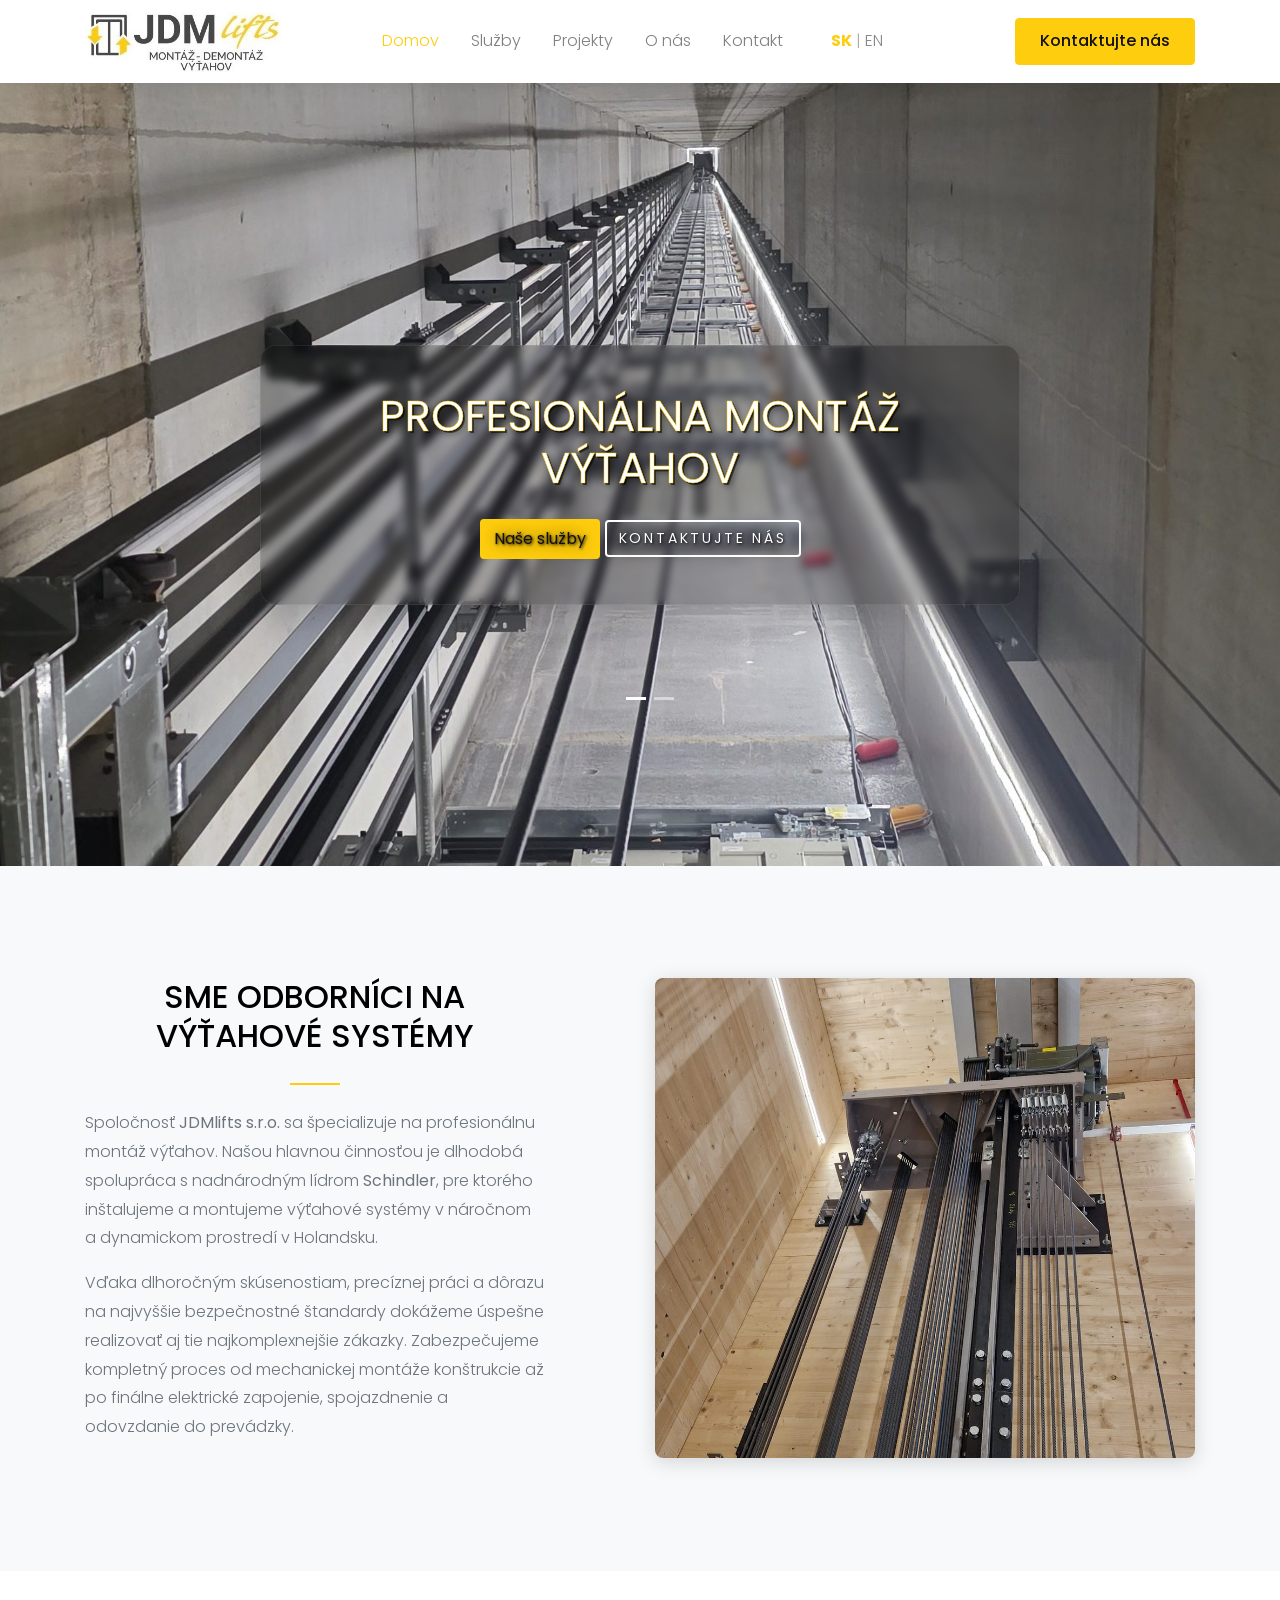
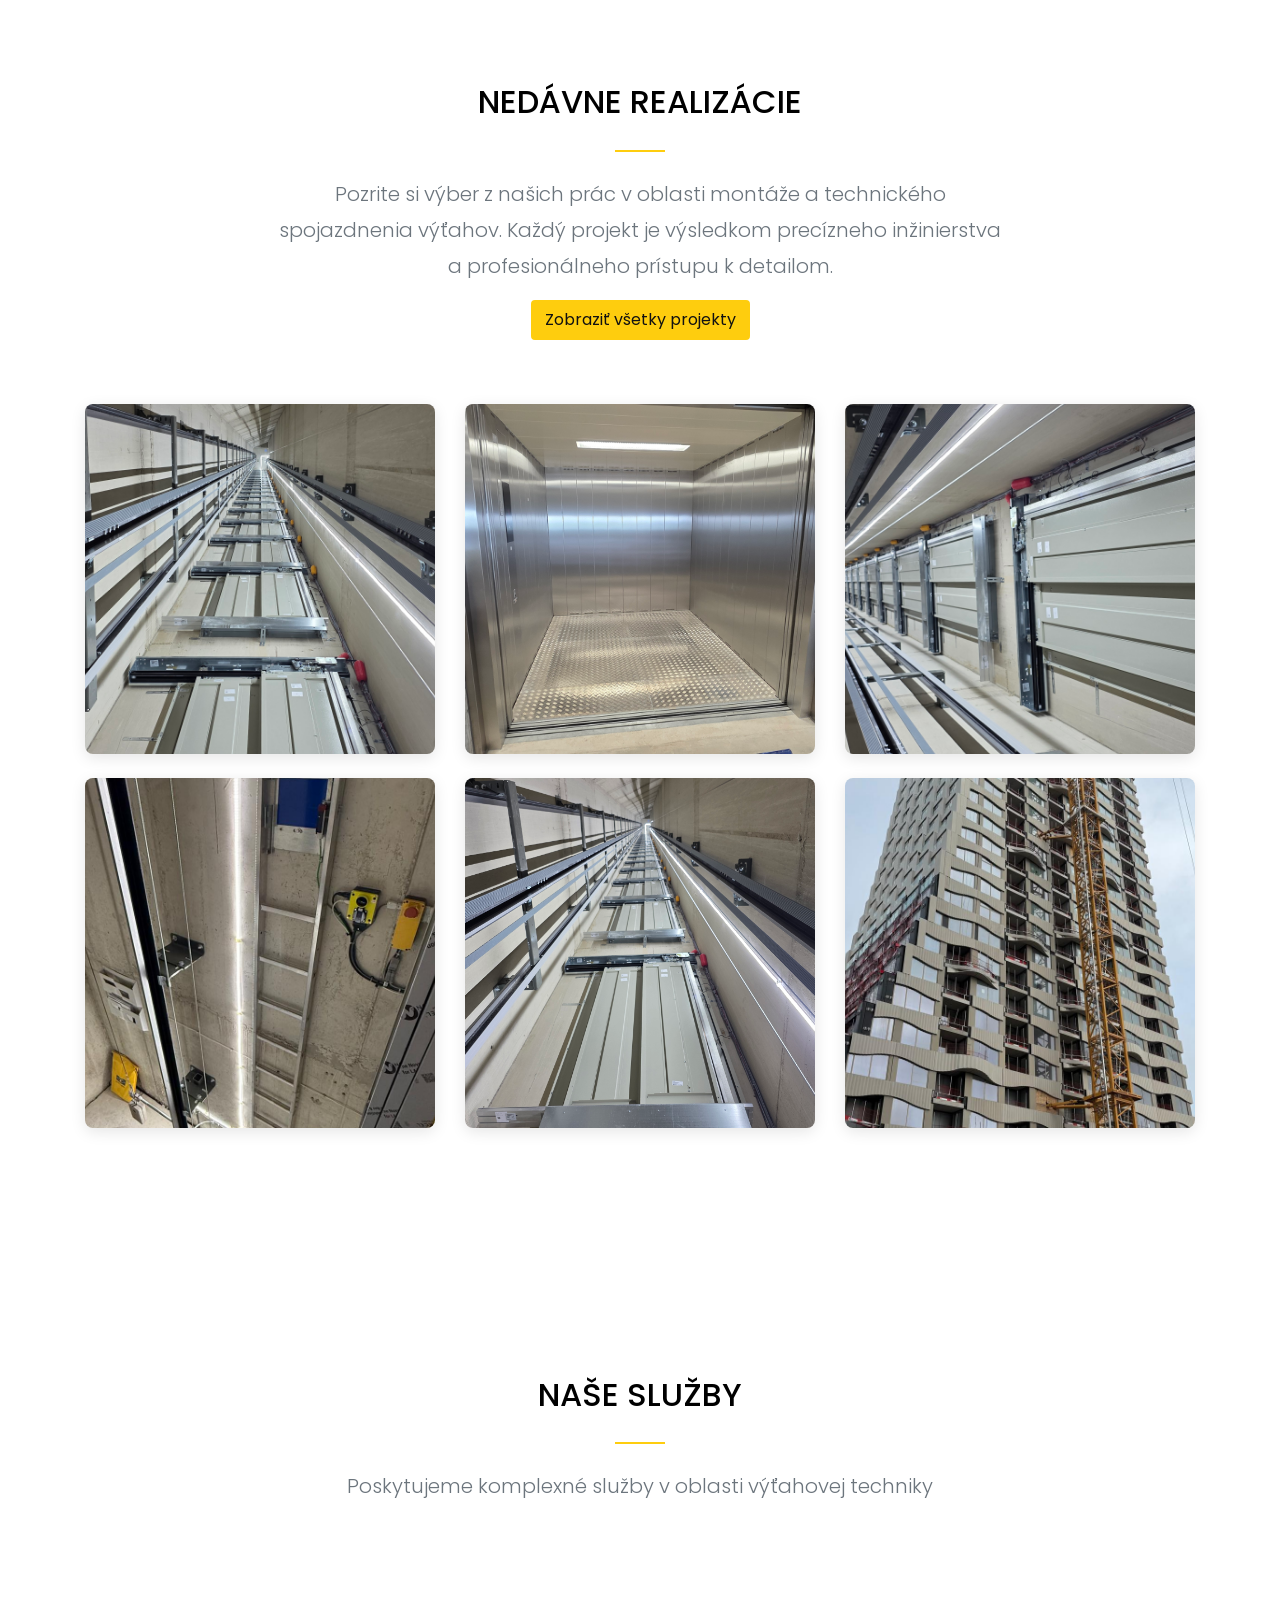
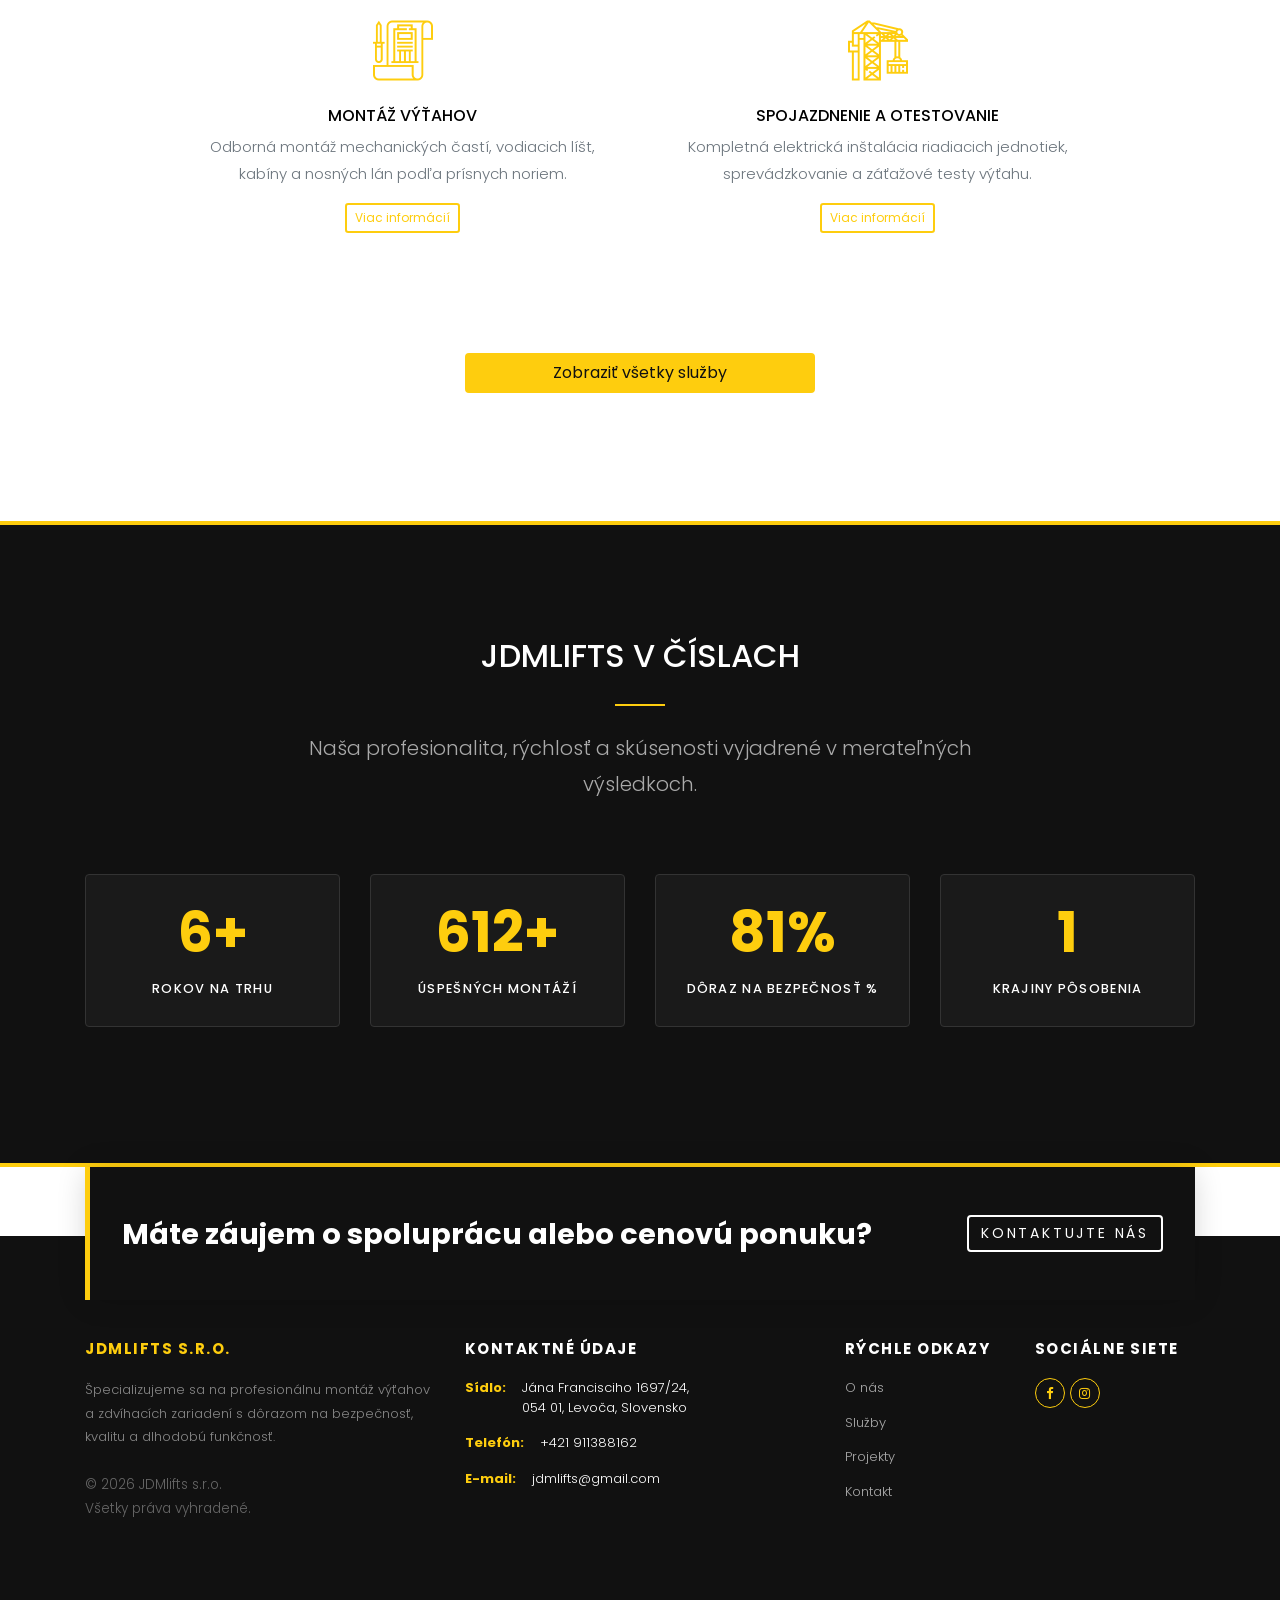
==== index.html @ d57d41ae "svetlost" ====
<!doctype html>
<html lang="sk">

<head>
  <title>JDMlifts s.r.o. | Profesionálna montáž výťahov</title>
  <meta charset="utf-8">
  <meta name="viewport" content="width=device-width, initial-scale=1, shrink-to-fit=no">

  <link href="https://fonts.googleapis.com/css2?family=Poppins:wght@300;400;500;600;700;800&display=swap"
    rel="stylesheet">

  <link rel="stylesheet" href="css/bootstrap.css">
  <link rel="stylesheet" href="css/animate.css">
  <link rel="stylesheet" href="css/owl.carousel.min.css">
  <link rel="stylesheet" href="css/bootstrap-datepicker.css">
  <link rel="stylesheet" href="css/jquery.timepicker.css">

  <link rel="stylesheet" href="fonts/ionicons/css/ionicons.min.css">
  <link rel="stylesheet" href="fonts/fontawesome/css/font-awesome.min.css">

  <link rel="stylesheet" href="fonts/flaticon/font/flaticon.css">

  <!-- Theme Style -->
  <link rel="stylesheet" href="css/style.css?v=1.1">

  <link rel="icon" type="image/png" href="favicon.png">
</head>

<body>

  <header role="banner">
    <nav class="navbar navbar-expand-lg navbar-light bg-light">
      <div class="container">
        <a class="navbar-brand position-absolute" href="index.html"><img src="img/logo.jpg" alt="JDMlifts s.r.o."
            class="logo-img" style="height: 55px; width: auto;"></a>
        <button class="navbar-toggler" type="button" data-toggle="collapse" data-target="#navbarsExample05"
          aria-controls="navbarsExample05" aria-expanded="false" aria-label="Toggle navigation">
          <span class="navbar-toggler-icon"></span>
        </button>

        <div class="collapse navbar-collapse position-relative" id="navbarsExample05">
          <ul class="navbar-nav mx-auto pl-0 d-flex align-items-center">
            <li class="nav-item">
              <a class="nav-link active" href="index.html">Domov</a>
            </li>
            <li class="nav-item">
              <a class="nav-link" href="services.html">Služby</a>
            </li>
            <li class="nav-item">
              <a class="nav-link" href="works.html">Projekty</a>
            </li>
            <li class="nav-item">
              <a class="nav-link" href="about.html">O nás</a>
            </li>
            <li class="nav-item">
              <a class="nav-link" href="contact.html">Kontakt</a>
            </li>
            <li class="nav-item mx-lg-3 my-2 my-lg-0">
              <span class="nav-link" style="color: #aaa; padding: 0.5rem 0;"><span
                  style="color: #fecd0e; font-weight: bold;">SK</span> | <a href="en/index.html"
                  style="color: #888;">EN</a></span>
            </li>
          </ul>
          <div class="cta-btn2">
            <a class="nav-link" href="contact.html">
              <span class="d-inline-block px-4 py-2 border">Kontaktujte nás</span>
            </a>
          </div>
        </div>
      </div>
    </nav>
  </header>
  <!-- END header -->

  <div class="home-slider-wrapper" style="background-image: url('img/16202.jpg'); background-size: cover; background-position: center center;">
    <section class="home-slider owl-carousel">
      <div class="slider-item" style="background-image: url('img/16202.jpg');">

        <div class="container">
          <div class="row slider-text align-items-center justify-content-center text-center">
            <div class="col-md-8 col-sm-12 element-animate">
              <h1 class="mb-4">Profesionálna montáž výťahov</h1>
              <p class="mb-0"><a href="services.html" class="btn btn-primary">Naše služby</a> <a href="contact.html"
                  class="btn btn-outline-white">Kontaktujte nás</a></p>

            </div>
          </div>
        </div>

      </div>

      <div class="slider-item" style="background-image: url('img/7954.jpg'); background-position: center 80%;">
        <div class="container">
          <div class="row slider-text align-items-center justify-content-center text-center">
            <div class="col-md-8 col-sm-12 element-animate">
              <h1 class="mb-4">Dôraz na absolútnu kvalitu a bezpečnosť</h1>
              <p class="mb-0"><a href="about.html" class="btn btn-primary">Viac o nás</a> <a href="contact.html"
                  class="btn btn-outline-white">Kontaktujte nás</a></p>
            </div>
          </div>
        </div>

      </div>

    </section>
  </div>
  <!-- END slider -->

  <section class="section bg-light">
    <div class="container">
      <div class="row align-items-center">
        <div class="col-md-6 pr-lg-5 mb-5 mb-md-0  element-animate">
          <div class="pr-lg-5">
            <h2 class="text-uppercase heading border-bottom mb-4 text-center">Sme odborníci na<br>výťahové systémy</h2>
            <p>Spoločnosť <strong>JDMlifts s.r.o.</strong> sa špecializuje na profesionálnu montáž výťahov. Našou hlavnou činnosťou je dlhodobá spolupráca s nadnárodným lídrom
              <strong>Schindler</strong>, pre ktorého inštalujeme a montujeme výťahové systémy v náročnom a dynamickom
              prostredí v Holandsku.
            </p>
            <p>Vďaka dlhoročným skúsenostiam, precíznej práci a dôrazu na najvyššie bezpečnostné štandardy dokážeme
              úspešne realizovať aj tie najkomplexnejšie zákazky. Zabezpečujeme kompletný proces od mechanickej montáže
              konštrukcie až po finálne elektrické zapojenie, spojazdnenie a odovzdanie do prevádzky.</p>
          </div>
        </div>
        <div class="col-md-6  element-animate">
          <img src="img/7939.jpg" alt="JDMlifts montáž výťahov" class="img-fluid about-section-img">
        </div>
      </div>
    </div>
  </section>

  <section class="section border-t">
    <div class="container">
      <div class="row justify-content-center mb-5 element-animate">
        <div class="col-md-8 text-center">
          <h2 class="text-uppercase heading border-bottom mb-4">Nedávne realizácie</h2>
          <p class="mb-3 lead">Pozrite si výber z našich prác v oblasti montáže a technického spojazdnenia výťahov. Každý projekt je
            výsledkom precízneho inžinierstva a profesionálneho prístupu k detailom.</p>
          <p><a href="works.html" class="btn btn-primary">Zobraziť všetky projekty</a></p>
        </div>
      </div>

      <div class="row">
        <div class="col-md-4 mb-4 element-animate">
          <a href="img/nove fotky/1000056922.jpg" class="link-thumbnail" data-lightbox="gallery">
            <span class="ion-plus icon"></span>
            <img src="img/nove fotky/1000056922.jpg" alt="Konštrukcia výťahovej šachty" class="img-fluid">
          </a>
        </div>
        <div class="col-md-4 mb-4 element-animate">
          <a href="img/nove fotky/1000029982.jpg" class="link-thumbnail" data-lightbox="gallery">
            <span class="ion-plus icon"></span>
            <img src="img/nove fotky/1000029982.jpg" alt="Nosné laná a pohon Schindler" class="img-fluid">
          </a>
        </div>
        <div class="col-md-4 mb-4 element-animate">
          <a href="img/nove fotky/1000056923.jpg" class="link-thumbnail" data-lightbox="gallery">
            <span class="ion-plus icon"></span>
            <img src="img/nove fotky/1000056923.jpg" alt="Zapojenie riadiaceho panelu" class="img-fluid">
          </a>
        </div>

        <div class="col-md-4 mb-4 element-animate">
          <a href="img/nove fotky/WhatsApp Image 2026-06-17 at 21.41.19.jpeg" class="link-thumbnail" data-lightbox="gallery">
            <span class="ion-plus icon"></span>
            <img src="img/nove fotky/WhatsApp Image 2026-06-17 at 21.41.19.jpeg" alt="Uvedenie výťahu do prevádzky" class="img-fluid">
          </a>
        </div>
        <div class="col-md-4 mb-4 element-animate">
          <a href="img/nove fotky/1000056924.jpg" class="link-thumbnail" data-lightbox="gallery">
            <span class="ion-plus icon"></span>
            <img src="img/nove fotky/1000056924.jpg" alt="Osadenie protiváhy" class="img-fluid">
          </a>
        </div>
        <div class="col-md-4 mb-4 element-animate">
          <a href="img/nove fotky/WhatsApp Image 2026-06-17 at 21.41.20.jpeg" class="link-thumbnail" data-lightbox="gallery">
            <span class="ion-plus icon"></span>
            <img src="img/nove fotky/WhatsApp Image 2026-06-17 at 21.41.20.jpeg" alt="Finálne testovanie systému" class="img-fluid">
          </a>
        </div>

      </div>
    </div>
  </section>
  <!-- END section -->

  <section class="section">
    <div class="container">

      <div class="row justify-content-center mb-5 element-animate">
        <div class="col-md-8 text-center">
          <h2 class="text-uppercase heading border-bottom mb-4">Naše služby</h2>
          <p class="mb-3 lead">Poskytujeme komplexné služby v oblasti výťahovej techniky</p>
        </div>
      </div>

      <div class="row mb-5 justify-content-center">

        <div class="col-lg-5 col-md-6 col-12 mb-3 element-animate">
          <div class="media d-block media-feature text-center">
            <span class="flaticon-blueprint icon"></span>
            <div class="media-body">
              <h3 class="mt-0 text-black">Montáž výťahov</h3>
              <p>Odborná montáž mechanických častí, vodiacich líšt, kabíny a nosných lán podľa prísnych noriem.</p>
              <p><a href="services.html" class="btn btn-outline-primary btn-sm">Viac informácií</a></p>
            </div>
          </div>
        </div>

        <div class="col-lg-5 col-md-6 col-12 mb-3 element-animate">
          <div class="media d-block media-feature text-center">
            <span class="flaticon-crane icon"></span>
            <div class="media-body">
              <h3 class="mt-0 text-black">Spojazdnenie a otestovanie</h3>
              <p>Kompletná elektrická inštalácia riadiacich jednotiek, sprevádzkovanie a záťažové testy výťahu.</p>
              <p><a href="services.html" class="btn btn-outline-primary btn-sm">Viac informácií</a></p>
            </div>
          </div>
        </div>

      </div>
      <!-- END row -->
      <div class="row justify-content-center element-animate">
        <div class="col-md-4">
          <p><a href="services.html" class="btn btn-primary btn-block">Zobraziť všetky služby</a></p>
        </div>
      </div>
    </div>
  </section>
  <!-- END section -->


  <section class="section bg-dark text-white"
    style="background-color: #111111 !important; border-top: 4px solid #fecd0e; border-bottom: 4px solid #fecd0e;">
    <div class="container">
      <div class="row justify-content-center mb-5 element-animate">
        <div class="col-md-8 text-center mb-4">
          <h2 class="text-uppercase heading border-bottom mb-4 text-white" style="color: #ffffff !important;">JDMlifts v
            číslach</h2>
          <p class="mb-0 lead text-muted" style="color: #aaaaaa !important;">Naša profesionalita, rýchlosť a skúsenosti
            vyjadrené v merateľných výsledkoch.</p>
        </div>
      </div>
      <div class="row text-center">
        <div class="col-md-3 col-6 mb-4 element-animate">
          <div class="p-4 rounded" style="background: #1a1a1a; border: 1px solid #333; transition: all 0.3s ease;">
            <span class="d-block text-primary display-4 mb-2 counter-item" data-target="8"
              style="color: #fecd0e !important;">0</span>
            <span class="text-uppercase text-white letter-spacing-1 small"
              style="letter-spacing: 0.1em; font-weight: 500;">Rokov na trhu</span>
          </div>
        </div>
        <div class="col-md-3 col-6 mb-4 element-animate">
          <div class="p-4 rounded" style="background: #1a1a1a; border: 1px solid #333; transition: all 0.3s ease;">
            <span class="d-block text-primary display-4 mb-2 counter-item" data-target="750"
              style="color: #fecd0e !important;">0</span>
            <span class="text-uppercase text-white letter-spacing-1 small"
              style="letter-spacing: 0.1em; font-weight: 500;">Úspešných montáží</span>
          </div>
        </div>
        <div class="col-md-3 col-6 mb-4 element-animate">
          <div class="p-4 rounded" style="background: #1a1a1a; border: 1px solid #333; transition: all 0.3s ease;">
            <span class="d-block text-primary display-4 mb-2 counter-item" data-target="100"
              style="color: #fecd0e !important;">0</span>
            <span class="text-uppercase text-white letter-spacing-1 small"
              style="letter-spacing: 0.1em; font-weight: 500;">Dôraz na bezpečnosť %</span>
          </div>
        </div>
        <div class="col-md-3 col-6 mb-4 element-animate">
          <div class="p-4 rounded" style="background: #1a1a1a; border: 1px solid #333; transition: all 0.3s ease;">
            <span class="d-block text-primary display-4 mb-2 counter-item" data-target="2"
              style="color: #fecd0e !important;">0</span>
            <span class="text-uppercase text-white letter-spacing-1 small"
              style="letter-spacing: 0.1em; font-weight: 500;">Krajiny pôsobenia</span>
          </div>
        </div>
      </div>
    </div>
  </section>
  <!-- END section -->



  <section class="container cta-overlap">
    <div class="text d-flex align-items-center justify-content-between">
      <h2 class="h3 mb-0" style="font-size: 1.8rem; font-weight: 700;">Máte záujem o spoluprácu alebo cenovú ponuku?
      </h2>
      <div class="btn-wrap mt-4 mt-lg-0">
        <a href="contact.html" class="btn-cta btn btn-outline-white">Kontaktujte nás</a>
      </div>
    </div>
  </section>
  <!-- END section -->

  <footer class="site-footer bg-dark" role="contentinfo"
    style="background-color: #111111 !important; padding: 8em 0 4em 0;">
    <div class="container">
      <div class="row mb-5">
        <div class="col-md-4 mb-4 mb-md-0">
          <h3 class="text-white text-uppercase"
            style="letter-spacing: 0.1em; color: #fecd0e !important; font-weight: 700;">JDMlifts s.r.o.</h3>
          <p style="color: #888;">Špecializujeme sa na profesionálnu montáž výťahov a zdvíhacích zariadení s
            dôrazom na bezpečnosť, kvalitu a dlhodobú funkčnosť.</p>
          <p style="color: #666; font-size: 0.85rem;" class="mt-4">
            &copy;
            <script>document.write(new Date().getFullYear());</script> JDMlifts s.r.o.<br>Všetky práva vyhradené.
          </p>
        </div>
        <div class="col-md-4 mb-4 mb-md-0">
          <h3 class="text-white text-uppercase"
            style="letter-spacing: 0.1em; color: #ffffff !important; font-weight: 700;">Kontaktné údaje</h3>
          <ul class="list-unstyled footer-link">
            <li class="d-flex align-items-start mb-3"><span class="mr-3 text-primary"
                style="font-weight: bold; color: #fecd0e !important;">Sídlo:</span><span class="text-white">Jána
                Francisciho 1697/24,<br>054 01, Levoča, Slovensko</span></li>
            <li class="d-flex align-items-start mb-3"><span class="mr-3 text-primary"
                style="font-weight: bold; color: #fecd0e !important;">Telefón:</span><span class="text-white"><a
                  href="tel:00421911388162" style="color: #fff;">+421 911388162</a></span></li>
            <li class="d-flex align-items-start mb-3"><span class="mr-3 text-primary"
                style="font-weight: bold; color: #fecd0e !important;">E-mail:</span><span class="text-white"><a
                  href="mailto:jdmlifts@gmail.com" style="color: #fff;">jdmlifts@gmail.com</a></span></li>
          </ul>
        </div>
        <div class="col-md-2 mb-4 mb-md-0">
          <h3 class="text-white text-uppercase"
            style="letter-spacing: 0.1em; color: #ffffff !important; font-weight: 700;">Rýchle odkazy</h3>
          <ul class="list-unstyled footer-link">
            <li><a href="about.html" style="color: #aaa;">O nás</a></li>
            <li><a href="services.html" style="color: #aaa;">Služby</a></li>
            <li><a href="works.html" style="color: #aaa;">Projekty</a></li>
            <li><a href="contact.html" style="color: #aaa;">Kontakt</a></li>
          </ul>
        </div>
        <div class="col-md-2">
          <h3 class="text-white text-uppercase"
            style="letter-spacing: 0.1em; color: #ffffff !important; font-weight: 700;">Sociálne siete</h3>
          <ul class="list-unstyled footer-link d-flex footer-social mt-3">
            <li><a href="#" class="p-2" style="border-color: #fecd0e; color: #fecd0e;"><span
                  class="fa fa-facebook"></span></a></li>
            <li><a href="#" class="p-2" style="border-color: #fecd0e; color: #fecd0e;"><span
                  class="fa fa-instagram"></span></a></li>

          </ul>
        </div>
      </div>
    </div>
  </footer>
  <!-- END footer -->

  <!-- loader -->
  <div id="loader" class="show fullscreen"><svg class="circular" width="48px" height="48px">
      <circle class="path-bg" cx="24" cy="24" r="22" fill="none" stroke-width="4" stroke="#eeeeee" />
      <circle class="path" cx="24" cy="24" r="22" fill="none" stroke-width="4" stroke-miterlimit="10"
        stroke="#fecd0e" />
    </svg></div>

  <script src="js/jquery-3.2.1.min.js"></script>
  <script src="js/popper.min.js"></script>
  <script src="js/bootstrap.min.js"></script>
  <script src="js/owl.carousel.min.js"></script>
  <script src="js/jquery.waypoints.min.js"></script>
  <script src="js/main.js"></script>
</body>

</html>
---- fonts/flaticon/font/flaticon.css ----
/*
  	Flaticon icon font: Flaticon
  	Creation date: 03/01/2018 11:00
  	*/

@font-face {
  font-family: "Flaticon";
  src: url("./Flaticon.eot");
  src: url("./Flaticon.eot?#iefix") format("embedded-opentype"),
       url("./Flaticon.woff") format("woff"),
       url("./Flaticon.ttf") format("truetype"),
       url("./Flaticon.svg#Flaticon") format("svg");
  font-weight: normal;
  font-style: normal;
}

@media screen and (-webkit-min-device-pixel-ratio:0) {
  @font-face {
    font-family: "Flaticon";
    src: url("./Flaticon.svg#Flaticon") format("svg");
  }
}

[class^="flaticon-"]:before, [class*=" flaticon-"]:before,
[class^="flaticon-"]:after, [class*=" flaticon-"]:after {   
  font-family: Flaticon;

  font-style: normal;
  font-weight: normal;
  font-variant: normal;
  text-transform: none;
  line-height: 1;

  /* Better Font Rendering =========== */
  -webkit-font-smoothing: antialiased;
  -moz-osx-font-smoothing: grayscale;
}

.flaticon-blueprint:before { content: "\f100"; }
.flaticon-building-1:before { content: "\f101"; }
.flaticon-crane:before { content: "\f102"; }
.flaticon-helmet:before { content: "\f103"; }
.flaticon-building:before { content: "\f104"; }
.flaticon-engineer:before { content: "\f105"; }
---- css/style.css ----
body {
  background: #fff;
  font-family: "Poppins", Arial, sans-serif;
  font-weight: 300;
  font-size: 16px;
  line-height: 1.8;
  color: #6c757d; }

a {
  -webkit-transition: .3s all ease;
  -o-transition: .3s all ease;
  transition: .3s all ease;
  text-decoration: none; }
  a:hover {
    text-decoration: none; }

h1, h2, h3, h4, h5 {
  color: #000;
  font-family: "Poppins", sans-serif; }

.btn, .form-control {
  outline: none;
  -webkit-box-shadow: none !important;
  box-shadow: none !important; }

.btn.btn-primary {
  color: #000;
  background: #fecd0e;
  border-color: #fecd0e;
  border-width: 2px; }
  .btn.btn-primary:hover, .btn.btn-primary:active, .btn.btn-primary:focus {
    border-color: #e5b80a;
    background: #e5b80a;
    color: #000; }

.btn.btn-sm {
  font-size: 12px; }

.btn.btn-outline-primary {
  border-width: 2px;
  border-color: #fecd0e;
  color: #fecd0e; }
  .btn.btn-outline-primary:hover, .btn.btn-outline-primary:focus, .btn.btn-outline-primary:active {
    background: #fecd0e;
    border-color: #fecd0e;
    color: #000; }

.btn.btn-outline-white {
  border-width: 2px;
  border-color: #fff;
  color: #fff;
  text-transform: uppercase;
  font-size: 14px;
  letter-spacing: .2em; }
  .btn.btn-outline-white:hover, .btn.btn-outline-white:focus {
    background: #fff;
    color: #000; }

/* Header */
header {
  position: -webkit-sticky;
  position: sticky;
  top: 0;
  left: 0;
  width: 100%;
  z-index: 1000;
  box-shadow: 0 2px 15px rgba(0, 0, 0, 0.08);
  background: white; }
  header .navbar-brand {
    text-transform: uppercase;
    letter-spacing: .2em;
    font-weight: 700;
    position: relative;
    z-index: 7; }
    header .navbar-brand span {
      color: #fecd0e; }
    @media (max-width: 991.98px) {
      header .navbar-brand {
        position: relative !important; } }
  header .top-bar {
    background: #dee2e6; }
    header .top-bar a {
      color: #fff;
      padding: 10px;
      font-size: 13px;
      display: inline-block; }
    header .top-bar .cta-btn {
      display: inline-block;
      padding-right: 15px;
      padding-left: 15px;
      background: #fecd0e; }
      header .top-bar .cta-btn a {
        color: #000 !important; }
      header .top-bar .cta-btn:hover {
        background: #e5b80a;
        -webkit-box-shadow: 2px 0 20px 0 rgba(0, 0, 0, 0.1);
        box-shadow: 2px 0 20px 0 rgba(0, 0, 0, 0.1); }
    header .top-bar .social {
      margin-bottom: 0; }
      header .top-bar .social li {
        display: inline-block;
        text-align: center; }
        header .top-bar .social li a {
          color: #fff;
          padding: 10px;
          width: 40px;
          display: inline-block; }
          @media (max-width: 991.98px) {
            header .top-bar .social li a {
              padding-left: 10px;
              padding-right: 10px;
              width: inherit; } }
          header .top-bar .social li a:hover {
            background: #fecd0e;
            color: #000;
            -webkit-box-shadow: 2px 0 20px 0 rgba(0, 0, 0, 0.1);
            box-shadow: 2px 0 20px 0 rgba(0, 0, 0, 0.1); }
  header .navbar {
    padding-top: 0;
    padding-bottom: 0;
    background: white !important; }
    @media (max-width: 1199.98px) {
      header .navbar {
        background: white !important;
        padding-top: .5rem;
        padding-bottom: .5rem; } }
    header .navbar .cta-btn2 {
      position: absolute;
      right: 0; }
      @media (max-width: 991.98px) {
        header .navbar .cta-btn2 {
          position: relative;
          right: 0; } }
    header .navbar .nav-link {
      padding: 1.7rem 1rem !important;
      outline: none !important; }
      @media (max-width: 1199.98px) {
        header .navbar .nav-link {
          padding: 1.7rem .5rem !important; } }
      @media (max-width: 991.98px) {
        header .navbar .nav-link {
          padding: 0.5rem 0rem !important; } }
      header .navbar .nav-link.active {
        color: #fecd0e !important; }
    header .navbar .dropdown-menu {
      font-size: 14px;
      border-radius: 0px;
      border: none;
      -webkit-box-shadow: 0 2px 30px -2px rgba(0, 0, 0, 0.2);
      box-shadow: 0 2px 30px -2px rgba(0, 0, 0, 0.2);
      min-width: 13em;
      position: relative;
      margin-top: -10px; }
      header .navbar .dropdown-menu .dropdown-item:hover {
        background: #fecd0e;
        color: #000; }
      header .navbar .dropdown-menu .dropdown-item.active {
        background: #fecd0e;
        color: #000; }
      header .navbar .dropdown-menu a {
        padding-top: 7px;
        padding-bottom: 7px; }
    header .navbar .cta-btn a {
      background: #fecd0e;
      color: #000 !important;
      padding-left: 20px !important;
      padding-right: 20px !important;
      text-transform: uppercase;
      padding-top: 26px !important;
      padding-bottom: 26px !important;
      line-height: 1;
      -webkit-transition: .3s all ease;
      -o-transition: .3s all ease;
      transition: .3s all ease; }
      header .navbar .cta-btn a:hover {
        background: #e5b80a;
        color: #000 !important;
        -webkit-box-shadow: 2px 0 30px -5px rgba(244, 178, 20, 0.9);
        box-shadow: 2px 0 30px -5px rgba(244, 178, 20, 0.9); }

.cta-overlap {
  margin-bottom: -4em;
  position: relative;
  z-index: 100; }
  .cta-overlap .text {
    background: #111111;
    border-left: 5px solid #fecd0e;
    padding: 3em 2em;
    -webkit-box-shadow: 0 1px 30px -4px rgba(0, 0, 0, 0.2);
    box-shadow: 0 1px 30px -4px rgba(0, 0, 0, 0.2); }
    @media (max-width: 991.98px) {
      .cta-overlap .text {
        padding: 30px 15px;
        display: block !important;
        text-align: center; } }
    .cta-overlap .text h2 {
      margin-bottom: 0;
      color: #fff; }
      @media (max-width: 991.98px) {
        .cta-overlap .text h2 {
          margin-bottom: 20px;
          font-size: 26px; } }

.custom-icon {
  font-size: 70px;
  color: #fecd0e; }

/* Owl Carousel */
.owl-carousel .owl-item {
  opacity: .4; }
  .owl-carousel .owl-item.active {
    opacity: 1; }

.owl-carousel .owl-nav {
  position: absolute;
  top: 50%;
  width: 100%; }
  .owl-carousel .owl-nav .owl-prev,
  .owl-carousel .owl-nav .owl-next {
    position: absolute;
    -webkit-transform: translateY(-50%);
    -ms-transform: translateY(-50%);
    transform: translateY(-50%);
    margin-top: -10px; }
    .owl-carousel .owl-nav .owl-prev:hover, .owl-carousel .owl-nav .owl-prev:focus, .owl-carousel .owl-nav .owl-prev:active,
    .owl-carousel .owl-nav .owl-next:hover,
    .owl-carousel .owl-nav .owl-next:focus,
    .owl-carousel .owl-nav .owl-next:active {
      outline: none; }
    .owl-carousel .owl-nav .owl-prev span:before,
    .owl-carousel .owl-nav .owl-next span:before {
      font-size: 40px; }
  .owl-carousel .owl-nav .owl-prev {
    left: 30px !important; }
  .owl-carousel .owl-nav .owl-next {
    right: 30px !important; }

.owl-carousel .owl-dots {
  text-align: center; }
  .owl-carousel .owl-dots .owl-dot {
    width: 10px;
    height: 10px;
    margin: 5px;
    border-radius: 50%;
    background: #e6e6e6; }
    .owl-carousel .owl-dots .owl-dot.active {
      background: #fecd0e; }

.owl-carousel.home-slider {
  z-index: 1;
  position: relative; }
  .owl-carousel.home-slider .owl-item.active .slider-text h1 .char {
    -webkit-animation: rollLetter 0.7s cubic-bezier(0.175, 0.885, 0.32, 1.15) forwards;
    animation: rollLetter 0.7s cubic-bezier(0.175, 0.885, 0.32, 1.15) forwards; }
  .owl-carousel.home-slider .owl-nav {
    opacity: 0;
    visibility: hidden;
    -webkit-transition: .3s all ease;
    -o-transition: .3s all ease;
    transition: .3s all ease; }
    .owl-carousel.home-slider .owl-nav button {
      color: #fff; }
  .owl-carousel.home-slider:focus .owl-nav, .owl-carousel.home-slider:hover .owl-nav {
    opacity: 1;
    visibility: visible; }
  .slider-item {
    position: relative; }
    .slider-item::before {
      content: "";
      position: absolute;
      top: 0;
      left: 0;
      right: 0;
      bottom: 0;
      background: rgba(0, 0, 0, 0.45);
      z-index: 1; }
    .slider-item .container {
      position: relative;
      z-index: 2; }
  .owl-carousel.home-slider .slider-item {
    background-size: cover;
    background-repeat: no-repeat;
    background-position: center center;
    height: calc(100vh - 117px);
    min-height: 700px; }
    .owl-carousel.home-slider .slider-item .slider-text {
      color: #fff;
      height: calc(100vh - 117px);
      min-height: 700px; }
      .owl-carousel.home-slider .slider-item .slider-text h1 {
        font-size: 2.7rem;
        color: #fff;
        line-height: 1.2;
        font-weight: 400 !important;
        text-transform: uppercase;
        -webkit-text-stroke: 0.5px #fecd0e;
        text-shadow: 1px 1px 0px rgba(0, 0, 0, 0.6), 2px 2px 0px rgba(0, 0, 0, 0.5), 3px 3px 6px rgba(0, 0, 0, 0.5); }
        @media (max-width: 991.98px) {
          .owl-carousel.home-slider .slider-item .slider-text h1 {
            font-size: 34px; } }
      .owl-carousel.home-slider .slider-item .slider-text h1 .char {
        display: inline-block;
        opacity: 0;
        -webkit-transform: translateX(-15px) scale(0.7) rotate(-10deg);
        -ms-transform: translateX(-15px) scale(0.7) rotate(-10deg);
        transform: translateX(-15px) scale(0.7) rotate(-10deg);
        -webkit-filter: blur(2px);
        filter: blur(2px);
        -webkit-transition: none;
        -o-transition: none;
        transition: none; }
      .owl-carousel.home-slider .slider-item .slider-text p {
        font-size: 20px;
        line-height: 1.6;
        font-weight: 400 !important;
        color: white;
        text-shadow: 1px 1px 3px rgba(0, 0, 0, 0.9), 0 0 15px rgba(0, 0, 0, 0.6) !important; }
  .owl-carousel.home-slider.inner-page .slider-item {
    height: calc(50vh - 117px);
    min-height: 500px; }
    .owl-carousel.home-slider.inner-page .slider-item .slider-text {
      color: #fff;
      height: calc(50vh - 117px);
      min-height: 500px; }
  .owl-carousel.home-slider .owl-dots {
    position: absolute;
    bottom: 150px;
    width: 100%; }
    .owl-carousel.home-slider .owl-dots .owl-dot {
      width: 18px;
      height: 18px;
      margin: 5px;
      border-radius: 50%;
      background: #e6e6e6;
      background: none;
      outline: none !important;
      position: relative;
      -webkit-transition: .3s all ease;
      -o-transition: .3s all ease;
      transition: .3s all ease; }
      .owl-carousel.home-slider .owl-dots .owl-dot span {
        position: absolute;
        width: 20px;
        height: 3px;
        background: rgba(255, 255, 255, 0.5);
        left: 50%;
        top: 50%;
        display: block; }
      .owl-carousel.home-slider .owl-dots .owl-dot.active span {
        background: white; }

.owl-carousel.major-caousel .owl-stage-outer {
  padding-top: 30px;
  padding-bottom: 30px; }

.owl-carousel.major-caousel .owl-nav .owl-prev, .owl-carousel.major-caousel .owl-nav .owl-next {
  -webkit-transition: .3s all ease;
  -o-transition: .3s all ease;
  transition: .3s all ease;
  color: #495057; }
  .owl-carousel.major-caousel .owl-nav .owl-prev:hover, .owl-carousel.major-caousel .owl-nav .owl-prev:focus, .owl-carousel.major-caousel .owl-nav .owl-next:hover, .owl-carousel.major-caousel .owl-nav .owl-next:focus {
    color: #6c757d;
    outline: none; }
  .owl-carousel.major-caousel .owl-nav .owl-prev.disabled, .owl-carousel.major-caousel .owl-nav .owl-next.disabled {
    color: #dee2e6; }

.owl-carousel.major-caousel .owl-nav .owl-prev {
  left: -60px !important; }

.owl-carousel.major-caousel .owl-nav .owl-next {
  right: -60px !important; }

.owl-carousel.major-caousel .owl-dots {
  bottom: -30px !important;
  position: relative; }

.owl-custom-nav {
  float: right;
  position: relative;
  z-index: 10; }
  .owl-custom-nav .owl-custom-prev,
  .owl-custom-nav .owl-custom-next {
    padding: 10px;
    font-size: 30px;
    background: #ccc;
    line-height: 0;
    width: 60px;
    text-align: center;
    display: inline-block; }

.section {
  padding: 7em 0; }

.cta-link {
  background: #fecd0e;
  padding: 3.5em 0 3em 0;
  display: block;
  text-align: center; }
  .cta-link:focus, .cta-link:active {
    outline: none; }
  .cta-link span {
    line-height: 1.2; }
  .cta-link .sub-heading {
    color: #111111;
    display: block;
    font-size: 20px; }
  .cta-link .heading {
    font-size: 50px;
    color: #111111; }
    @media (max-width: 991.98px) {
      .cta-link .heading {
        font-size: 30px; } }
  .cta-link:hover {
    background: #e5b80a; }

.cover_1 {
  background-size: cover;
  background-position: center center;
  padding: 7em 0; }
  .cover_1 .sub-heading {
    color: rgba(255, 255, 255, 0.7);
    font-size: 22px; }
  .cover_1 .heading {
    font-size: 50px;
    color: white;
    font-weight: 300; }

.heading {
  color: #000; }
  .heading.border-bottom {
    position: relative;
    padding-bottom: 30px;
    border-bottom: none !important; }
    .heading.border-bottom:before {
      bottom: 0;
      position: absolute;
      content: "";
      width: 50px;
      height: 2px;
      left: 50%;
      -webkit-transform: translateX(-50%);
      -ms-transform: translateX(-50%);
      transform: translateX(-50%);
      background: #fecd0e; }


.text-black {
  color: #000 !important; }

.stretch-section .video {
  display: block;
  position: relative;
  -webkit-box-shadow: 4px 4px 70px -20px rgba(0, 0, 0, 0.5);
  box-shadow: 4px 4px 70px -20px rgba(0, 0, 0, 0.5); }

.media-feature {
  padding: 30px;
  -webkit-transition: .2s all ease-out;
  -o-transition: .2s all ease-out;
  transition: .2s all ease-out;
  background: #fff;
  z-index: 1;
  position: relative;
  border-bottom: 10px solid transparent;
  border-radius: 4px;
  font-size: 15px; }
  .media-feature .icon {
    font-size: 60px;
    color: #fecd0e; }
  .media-feature h3 {
    font-size: 16px;
    text-transform: uppercase; }
  .media-feature:hover, .media-feature:focus {
    -webkit-box-shadow: 0 2px 20px -3px rgba(0, 0, 0, 0.1);
    box-shadow: 0 2px 20px -3px rgba(0, 0, 0, 0.1);
    -webkit-transform: scale(1.05);
    -ms-transform: scale(1.05);
    transform: scale(1.05);
    z-index: 2;
    border-bottom: 10px solid #fecd0e; }

.media-custom {
  background: #fff;
  -webkit-transition: .3s all ease;
  -o-transition: .3s all ease;
  transition: .3s all ease;
  margin-bottom: 30px; }
  .media-custom .meta-post {
    color: #ced4da;
    font-size: 13px;
    text-transform: uppercase; }
  .media-custom .meta-chat {
    color: #ced4da; }
    .media-custom .meta-chat:hover {
      color: #6c757d; }
  .media-custom:focus, .media-custom:hover {
    -webkit-box-shadow: 0 2px 10px 0 rgba(0, 0, 0, 0.2);
    box-shadow: 0 2px 10px 0 rgba(0, 0, 0, 0.2); }
  .media-custom .media-body {
    padding: 30px; }
    .media-custom .media-body h3 {
      font-size: 20px; }
    .media-custom .media-body p:last-child {
      margin-bottom: 0; }

.media-testimonial img {
  width: 100px;
  border-radius: 50%; }

.media-testimonial blockquote p {
  font-size: 20px;
  color: #000;
  font-style: italic; }

.list-unstyled.check li {
  position: relative;
  padding-left: 30px;
  line-height: 1.3;
  margin-bottom: 10px; }
  .list-unstyled.check li:before {
    color: #fecd0e;
    left: 0;
    font-family: "Ionicons";
    content: "\f122";
    position: absolute; }

#modalAppointment .modal-content {
  border-radius: 0;
  border: none; }

#modalAppointment .modal-body, #modalAppointment .modal-footer {
  padding: 40px; }

.site-footer {
  padding: 10em 0 5em 0;
  background: #f2f2f2;
  font-size: 13px; }
  .site-footer p:last-child {
    margin-bottom: 0; }
  .site-footer a {
    color: #fecd0e; }
    .site-footer a:hover {
      color: #e5b80a; }
  .site-footer h3 {
    font-size: 15px;
    margin-bottom: 20px; }
  .site-footer .footer-link li {
    line-height: 1.5;
    margin-bottom: 15px; }
  .site-footer hr {
    width: 100%; }

.footer-social a {
  line-height: 0;
  border-radius: 50%;
  margin: 0 5px 5px 0;
  border: 1px solid #ccc;
  width: 30px;
  height: 30px;
  text-align: center;
  display: inline-block; }
  .footer-social a:hover {
    background: #fecd0e;
    border-color: #fecd0e;
    color: #000; }

.link-thumbnail {
  display: block;
  position: relative;
  overflow: hidden;
  text-align: center;
  aspect-ratio: 1 / 1;
  width: 100%;
  border-radius: 8px;
  box-shadow: 0 4px 15px rgba(0,0,0,0.1); }
  .link-thumbnail img {
    position: relative;
    width: 100%;
    height: 100%;
    object-fit: cover;
    -webkit-transition: .8s all ease;
    -o-transition: .8s all ease;
    transition: .8s all ease;
    -webkit-transform: scale(1.2);
    -ms-transform: scale(1.2);
    transform: scale(1.2); }
  .link-thumbnail .icon {
    position: absolute;
    -webkit-transition: .3s all ease;
    -o-transition: .3s all ease;
    transition: .3s all ease;
    z-index: 4;
    top: 50%;
    font-size: 30px;
    color: #fff;
    left: 50%;
    -webkit-transform: translate(-50%, -50%);
    -ms-transform: translate(-50%, -50%);
    transform: translate(-50%, -50%);
    opacity: 0;
    visibility: hidden;
    margin-top: 30px; }
  .link-thumbnail h3 {
    opacity: 0;
    visibility: hidden;
    position: absolute;
    bottom: -20px;
    left: 0;
    color: #fff;
    font-size: 18px;
    -webkit-transition: .5s all ease;
    -o-transition: .5s all ease;
    transition: .5s all ease;
    z-index: 10;
    left: 50%;
    -webkit-transform: translateX(-50%);
    -ms-transform: translateX(-50%);
    transform: translateX(-50%); }
  .link-thumbnail:before {
    opacity: 0;
    visibility: hidden;
    z-index: 2;
    -webkit-transition: .3s all ease;
    -o-transition: .3s all ease;
    transition: .3s all ease;
    top: 0;
    left: 0;
    right: 0;
    bottom: 0;
    content: "";
    background: rgba(0, 0, 0, 0.6);
    position: absolute; }
  .link-thumbnail:hover h3 {
    opacity: 1;
    visibility: visible;
    bottom: 0px; }
  .link-thumbnail:hover img {
    -webkit-transform: scale(1);
    -ms-transform: scale(1);
    transform: scale(1); }
  .link-thumbnail:hover .icon {
    opacity: 1;
    visibility: visible;
    margin-top: 0px; }
  .link-thumbnail:hover:before {
    opacity: 1;
    visibility: visible; }

.border-t {
  border-top: 1px solid #f8f9fa; }

.copyright {
  font-size: 14px; }

.element-animate {
  opacity: 0;
  visibility: hidden; }

#loader {
  position: fixed;
  width: 96px;
  height: 96px;
  left: 50%;
  top: 50%;
  -webkit-transform: translate(-50%, -50%);
  -ms-transform: translate(-50%, -50%);
  transform: translate(-50%, -50%);
  background-color: rgba(255, 255, 255, 0.9);
  -webkit-box-shadow: 0px 24px 64px rgba(0, 0, 0, 0.24);
  box-shadow: 0px 24px 64px rgba(0, 0, 0, 0.24);
  border-radius: 16px;
  opacity: 0;
  visibility: hidden;
  -webkit-transition: opacity .2s ease-out, visibility 0s linear .2s;
  -o-transition: opacity .2s ease-out, visibility 0s linear .2s;
  transition: opacity .2s ease-out, visibility 0s linear .2s;
  z-index: 1000; }

#loader.fullscreen {
  padding: 0;
  left: 0;
  top: 0;
  width: 100%;
  height: 100%;
  -webkit-transform: none;
  -ms-transform: none;
  transform: none;
  background-color: #fff;
  border-radius: 0;
  -webkit-box-shadow: none;
  box-shadow: none; }

#loader.show {
  -webkit-transition: opacity .4s ease-out, visibility 0s linear 0s;
  -o-transition: opacity .4s ease-out, visibility 0s linear 0s;
  transition: opacity .4s ease-out, visibility 0s linear 0s;
  visibility: visible;
  opacity: 1; }

#loader .circular {
  -webkit-animation: loader-rotate 2s linear infinite;
  animation: loader-rotate 2s linear infinite;
  position: absolute;
  left: calc(50% - 24px);
  top: calc(50% - 24px);
  display: block;
  -webkit-transform: rotate(0deg);
  -ms-transform: rotate(0deg);
  transform: rotate(0deg); }

#loader .path {
  stroke-dasharray: 1, 200;
  stroke-dashoffset: 0;
  -webkit-animation: loader-dash 1.5s ease-in-out infinite;
  animation: loader-dash 1.5s ease-in-out infinite;
  stroke-linecap: round; }

@-webkit-keyframes loader-rotate {
  100% {
    -webkit-transform: rotate(360deg);
    transform: rotate(360deg); } }

@keyframes loader-rotate {
  100% {
    -webkit-transform: rotate(360deg);
    transform: rotate(360deg); } }

@-webkit-keyframes loader-dash {
  0% {
    stroke-dasharray: 1, 200;
    stroke-dashoffset: 0; }
  50% {
    stroke-dasharray: 89, 200;
    stroke-dashoffset: -35px; }
  100% {
    stroke-dasharray: 89, 200;
    stroke-dashoffset: -136px; } }

/* JDMlifts s.r.o. Rebranding Overrides */
.text-primary {
  color: #fecd0e !important;
}
.bg-primary {
  background-color: #fecd0e !important;
}
.btn-primary {
  background-color: #fecd0e !important;
  border-color: #fecd0e !important;
  color: #111111 !important;
}
.btn-primary:hover, .btn-primary:focus, .btn-primary:active {
  background-color: #e5b80a !important;
  border-color: #e5b80a !important;
  color: #111111 !important;
}
.btn-outline-primary {
  color: #fecd0e !important;
  border-color: #fecd0e !important;
}
.btn-outline-primary:hover, .btn-outline-primary:focus, .btn-outline-primary:active {
  background-color: #fecd0e !important;
  color: #111111 !important;
}
a:hover {
  color: #e5b80a;
}
.navbar-light .navbar-nav .nav-link:hover, .navbar-light .navbar-nav .nav-link:focus {
  color: #fecd0e !important;
}
.navbar-light .navbar-nav .active > .nav-link, .navbar-light .navbar-nav .nav-link.active {
  color: #fecd0e !important;
}
.cta-overlap .btn-outline-white:hover {
  background: #fecd0e !important;
  color: #111111 !important;
  border-color: #fecd0e !important;
}
.bg-dark {
  background-color: #111111 !important;
}
.footer-social a {
  color: #fecd0e !important;
  border-color: #fecd0e !important;
}
.footer-social a:hover {
  background-color: #fecd0e !important;
  color: #111111 !important;
}

@keyframes loader-dash {
  0% {
    stroke-dasharray: 1, 200;
    stroke-dashoffset: 0; }
  50% {
    stroke-dasharray: 89, 200;
    stroke-dashoffset: -35px; }
  100% {
    stroke-dasharray: 89, 200;
    stroke-dashoffset: -136px; } }

/* Fix mobile touch scrolling issue in Owl Carousel */
.owl-carousel,
.owl-carousel .owl-stage,
.owl-carousel.owl-drag .owl-item {
  -ms-touch-action: pan-y !important;
  touch-action: pan-y !important;
}

/* JDMlifts s.r.o. Logo Positioning and Sizing */
header .navbar-brand {
  position: static !important;
  transform: none !important;
  margin: 0 !important;
  padding: 0 !important;
  display: block;
  z-index: 10;
}
header .navbar-brand .logo-img {
  height: 60px !important; /* Elegant size on desktop */
  width: auto;
  display: block;
}

@media (max-width: 991.98px) {
  header .navbar-brand {
    position: relative !important;
    margin: 5px 0 !important;
    display: inline-block !important;
  }
  header .navbar-brand .logo-img {
    height: 46px !important; /* Scaled down for mobile to fit viewport */
  }
}

/* Symmetrical desktop alignment for logo, menu, and contact button using Flexbox */
@media (min-width: 992px) {
  header .navbar .container {
    display: flex !important;
    justify-content: space-between !important;
    align-items: center !important;
    position: relative;
  }
  header .navbar-brand {
    flex: 1 1 0% !important;
    display: flex !important;
    justify-content: flex-start !important;
    align-items: center !important;
    position: static !important;
    transform: none !important;
    margin: 0 !important;
    padding: 0 !important;
    z-index: 10;
  }
  header .navbar-brand .logo-img {
    height: 60px !important;
    width: auto;
    display: block;
  }
  header .navbar .navbar-collapse {
    display: contents !important;
  }
  header .navbar .navbar-nav {
    flex: 0 0 auto !important;
    display: flex !important;
    justify-content: center !important;
    align-items: center !important;
    margin: 0 auto !important;
    padding: 0 !important;
    transform: none !important;
  }
  header .navbar .cta-btn2 {
    flex: 1 1 0% !important;
    display: flex !important;
    justify-content: flex-end !important;
    align-items: center !important;
    position: static !important;
    transform: none !important;
    margin: 0 !important;
    z-index: 10;
  }
}

@media (max-width: 991.98px) {
  header .navbar .cta-btn2 {
    text-align: center !important;
    margin: 15px 0 !important;
    width: 100% !important;
    display: block !important;
  }
  header .navbar .cta-btn2 .nav-link {
    display: inline-block !important;
    padding: 0 !important;
  }
}

/* Make contact button a solid primary-colored button, transitioning background and border on hover */
header .navbar .cta-btn2 .nav-link {
  padding: 0 !important;
}
header .navbar .cta-btn2 .nav-link span {
  background-color: #fecd0e !important;
  border-color: #fecd0e !important;
  color: #111111 !important;
  font-weight: 500;
  border-radius: 4px;
  transition: all 0.3s ease;
}
header .navbar .cta-btn2 .nav-link:hover span {
  background-color: #e5b80a !important;
  border-color: #e5b80a !important;
  color: #111111 !important;
}

/* Custom cinematic foggy/misty transitions for homepage slider */
@keyframes fogIn {
  0% {
    opacity: 0;
    filter: blur(25px) brightness(1.2);
    transform: scale(1.08);
  }
  100% {
    opacity: 1;
    filter: blur(0px) brightness(1);
    transform: scale(1);
  }
}

@keyframes fogOut {
  0% {
    opacity: 1;
    filter: blur(0px) brightness(1);
    transform: scale(1);
  }
  100% {
    opacity: 0;
    filter: blur(25px) brightness(1.2);
    transform: scale(1.04);
  }
}

.fogIn {
  animation-name: fogIn;
}

.fogOut {
  animation-name: fogOut;
}

/* Slower duration strictly for the homepage slider transition */
.home-slider .animated {
  animation-duration: 2200ms !important;
  animation-fill-mode: both !important;
}

/* Crop and align the home page teaser image with the text on the left */
.about-section-img {
  width: 100%;
  height: 480px !important;
  object-fit: cover !important;
  object-position: center !important;
  border-radius: 8px;
  box-shadow: 0 4px 20px rgba(0, 0, 0, 0.15);
}
@media (max-width: 991.98px) {
  .about-section-img {
    height: 380px !important;
  }
}
@media (max-width: 575.98px) {
  .about-section-img {
    height: 280px !important;
  }
}

@-webkit-keyframes rollLetter {
  0% {
    opacity: 0;
    -webkit-transform: translateX(-15px) scale(0.7) rotate(-10deg);
    transform: translateX(-15px) scale(0.7) rotate(-10deg);
    -webkit-filter: blur(2px);
    filter: blur(2px);
  }
  100% {
    opacity: 1;
    -webkit-transform: translateX(0) scale(1) rotate(0deg);
    transform: translateX(0) scale(1) rotate(0deg);
    -webkit-filter: blur(0);
    filter: blur(0);
  }
}

@keyframes rollLetter {
  0% {
    opacity: 0;
    -webkit-transform: translateX(-15px) scale(0.7) rotate(-10deg);
    -ms-transform: translateX(-15px) scale(0.7) rotate(-10deg);
    transform: translateX(-15px) scale(0.7) rotate(-10deg);
    -webkit-filter: blur(2px);
    filter: blur(2px);
  }
  100% {
    opacity: 1;
    -webkit-transform: translateX(0) scale(1) rotate(0deg);
    -ms-transform: translateX(0) scale(1) rotate(0deg);
    transform: translateX(0) scale(1) rotate(0deg);
    -webkit-filter: blur(0);
    filter: blur(0);
  }
}

/* Ensure banner headings in inner-pages match the styled home-slider headings */
.inner-page .slider-item .slider-text h1 {
  font-family: "Poppins", sans-serif;
  font-size: 2.7rem;
  color: #fff;
  line-height: 1.2;
  font-weight: 400 !important;
  text-transform: uppercase;
  -webkit-text-stroke: 0.5px #fecd0e;
  text-shadow: 1px 1px 0px rgba(0, 0, 0, 0.6), 2px 2px 0px rgba(0, 0, 0, 0.5), 3px 3px 6px rgba(0, 0, 0, 0.5);
}
@media (max-width: 991.98px) {
  .inner-page .slider-item .slider-text h1 {
    font-size: 34px;
  }
}

/* Align the yellow bottom border line to the left for left-aligned headings */
.heading.border-bottom.text-left:before {
  left: 0;
  -webkit-transform: none;
  -ms-transform: none;
  transform: none;
}

/* Image style for about page to display full images without cropping */
.about-page-img {
  width: 100%;
  height: 420px !important;
  object-fit: cover !important;
  object-position: center !important;
  border-radius: 8px;
  box-shadow: 0 4px 20px rgba(0, 0, 0, 0.15);
}

/* Make counter-item numbers smaller and thinner on mobile to prevent overflow */
.counter-item {
  font-size: 3.5rem;
  font-weight: 700;
}

@media (max-width: 575.98px) {
  .counter-item {
    font-size: 2.5rem !important;
    font-weight: 500 !important;
  }
}

/* Add margin above the CTA button on mobile to prevent overlap with heading text */
@media (max-width: 991.98px) {
  .cta-overlap .text .btn-wrap {
    margin-top: 20px;
  }
}

/* Global enhancement for slider description texts (text popping overlay) */
.slider-text p {
  font-weight: 400 !important;
  text-shadow: 1px 1px 3px rgba(0, 0, 0, 0.9), 0 0 15px rgba(0, 0, 0, 0.7) !important;
}

/* Homepage slider background image overlay removal and frosted-glass text readability container */
.home-slider:not(.inner-page) .slider-item::before {
  background: none !important;
  display: none !important;
}

.home-slider:not(.inner-page) .slider-text .element-animate {
  background: rgba(0, 0, 0, 0.25) !important;
  backdrop-filter: blur(4px) !important;
  -webkit-backdrop-filter: blur(4px) !important;
  padding: 45px 35px !important;
  border-radius: 16px !important;
  border: 1px solid rgba(255, 255, 255, 0.08) !important;
  box-shadow: 0 15px 35px rgba(0, 0, 0, 0.2) !important;
  display: inline-block !important;
  width: 100% !important;
  box-sizing: border-box !important;
}

@media (max-width: 575.98px) {
  .home-slider:not(.inner-page) .slider-text .element-animate {
    padding: 25px 15px !important;
  }
}

/* Mobile footer content center-alignment overrides */
@media (max-width: 767.98px) {
  .site-footer {
    text-align: center !important;
  }
  .site-footer .footer-link li {
    display: block !important;
    text-align: center !important;
  }
  .site-footer .footer-link li span {
    display: block !important;
    margin-right: 0 !important;
    margin-bottom: 5px !important;
  }
  .site-footer .footer-social {
    justify-content: center !important;
  }
}

/* Background Video Slider Styles */
.home-slider-wrapper {
  position: relative;
  overflow: hidden;
  height: calc(100vh - 117px);
  min-height: 700px;
}

.home-slider-wrapper .slider-video {
  position: absolute;
  top: 50%;
  left: 50%;
  min-width: 100%;
  min-height: 100%;
  width: auto;
  height: auto;
  z-index: 0;
  -webkit-transform: translate(-50%, -50%);
  -ms-transform: translate(-50%, -50%);
  transform: translate(-50%, -50%);
  object-fit: cover;
}

.home-slider-wrapper::after {
  content: "";
  position: absolute;
  top: 0;
  left: 0;
  right: 0;
  bottom: 0;
  background: transparent; /* Removed dark overlay to show full original brightness */
  z-index: 1;
}

.home-slider-wrapper .home-slider {
  position: relative;
  z-index: 2;
  background: transparent !important;
}

.home-slider-wrapper.video-active .slider-item {
  background-image: none !important;
  background-color: transparent !important;
}
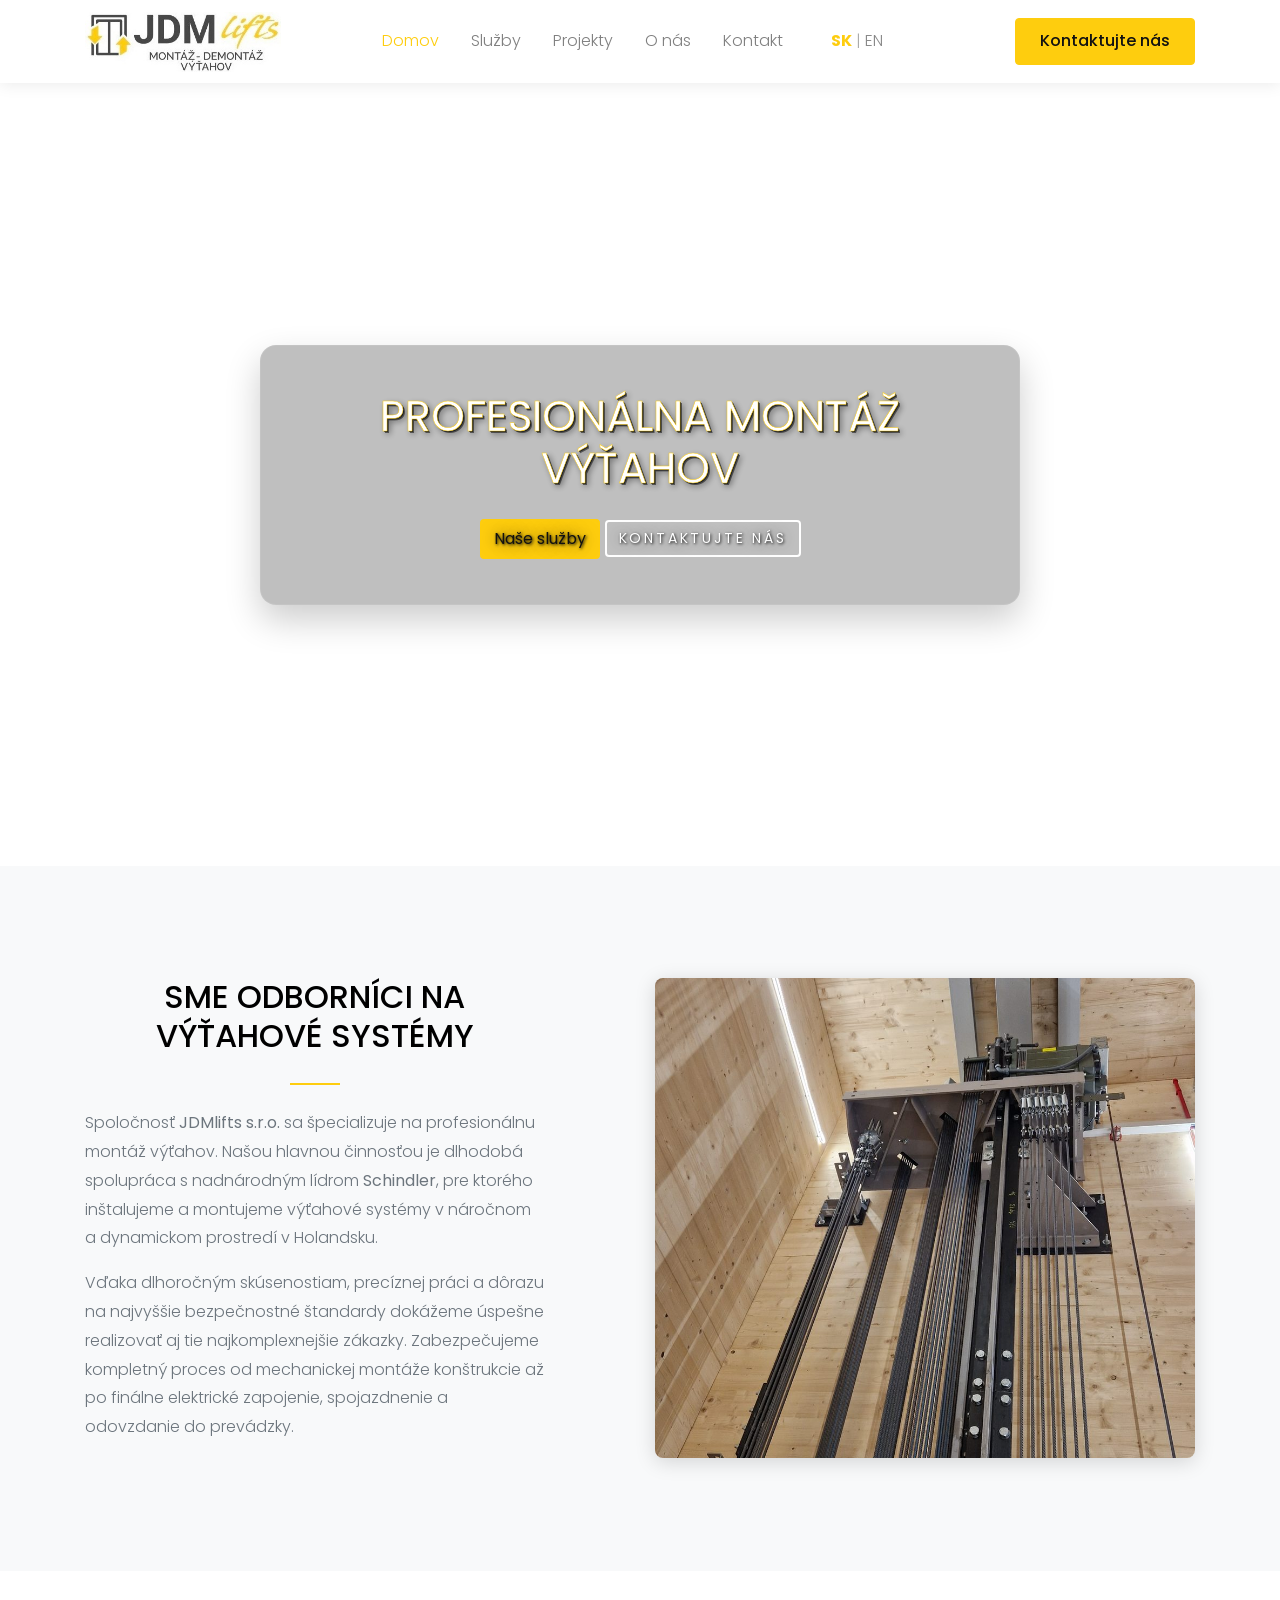
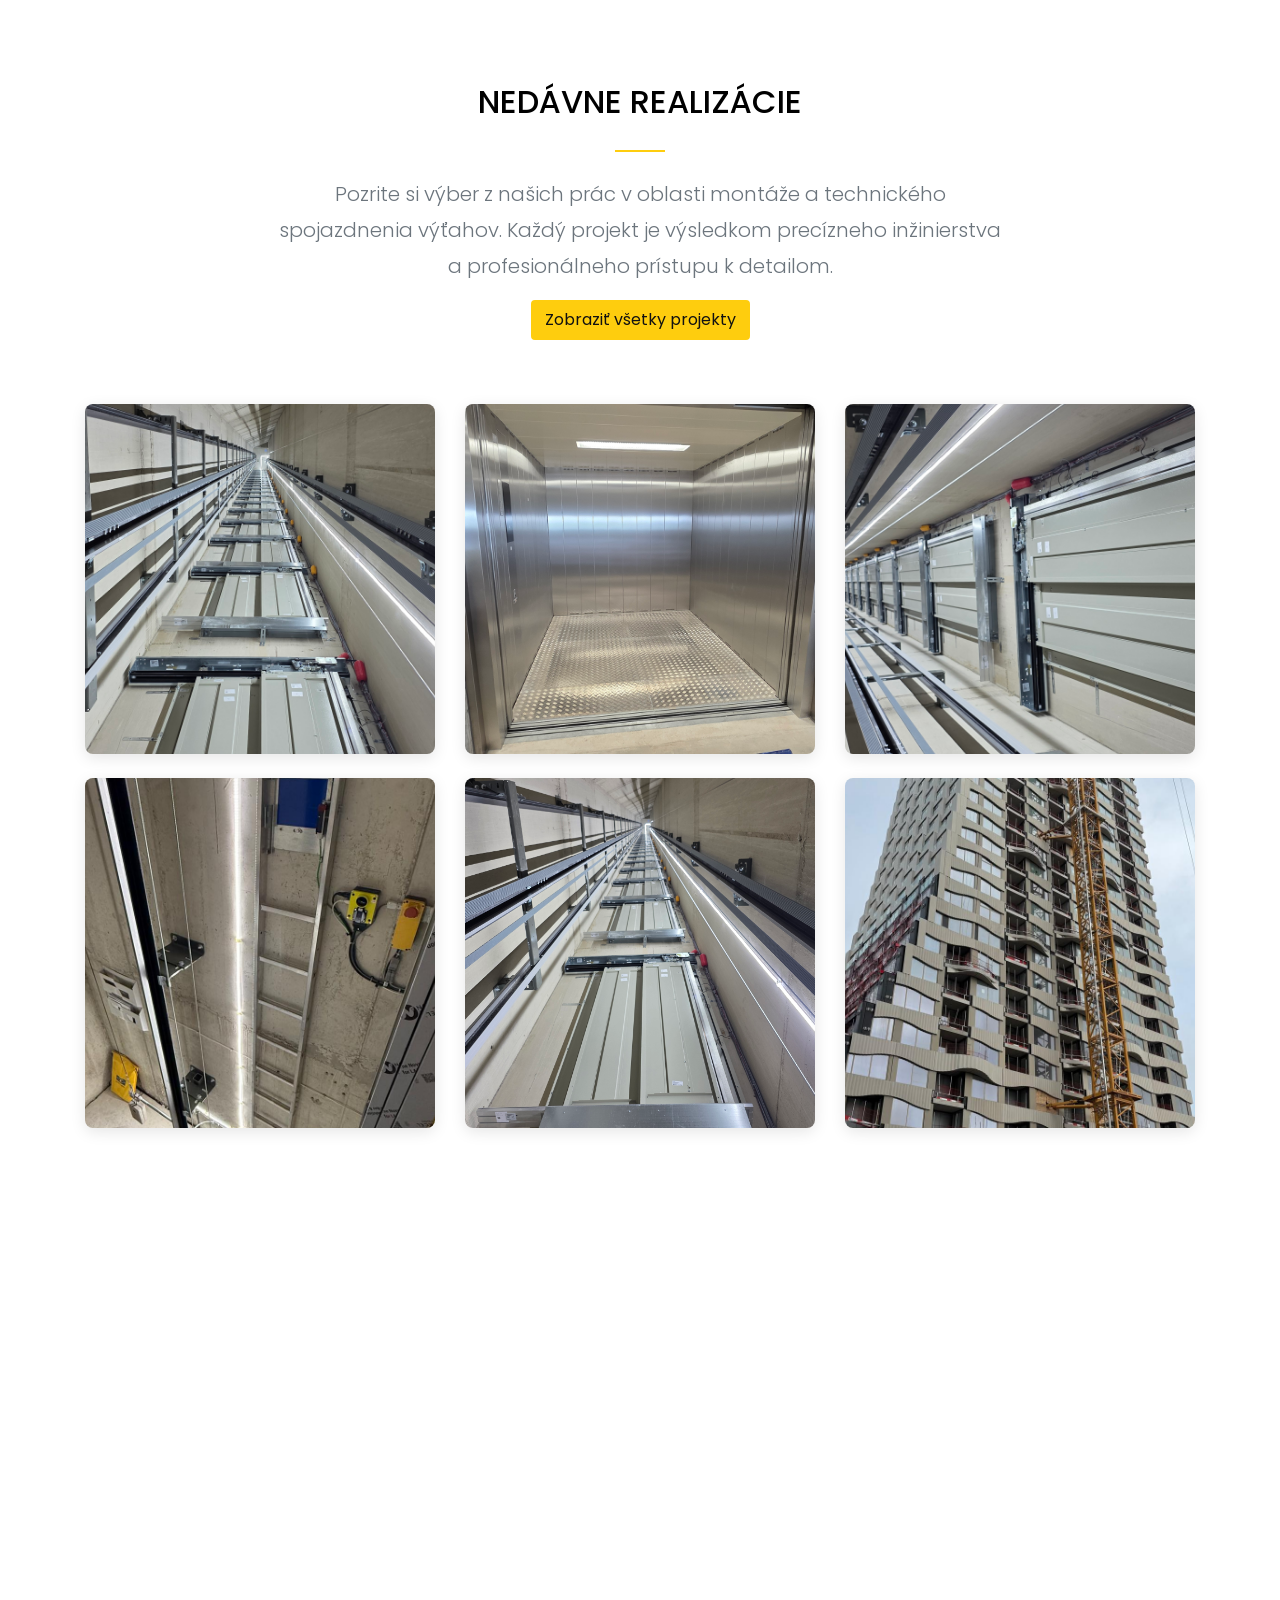
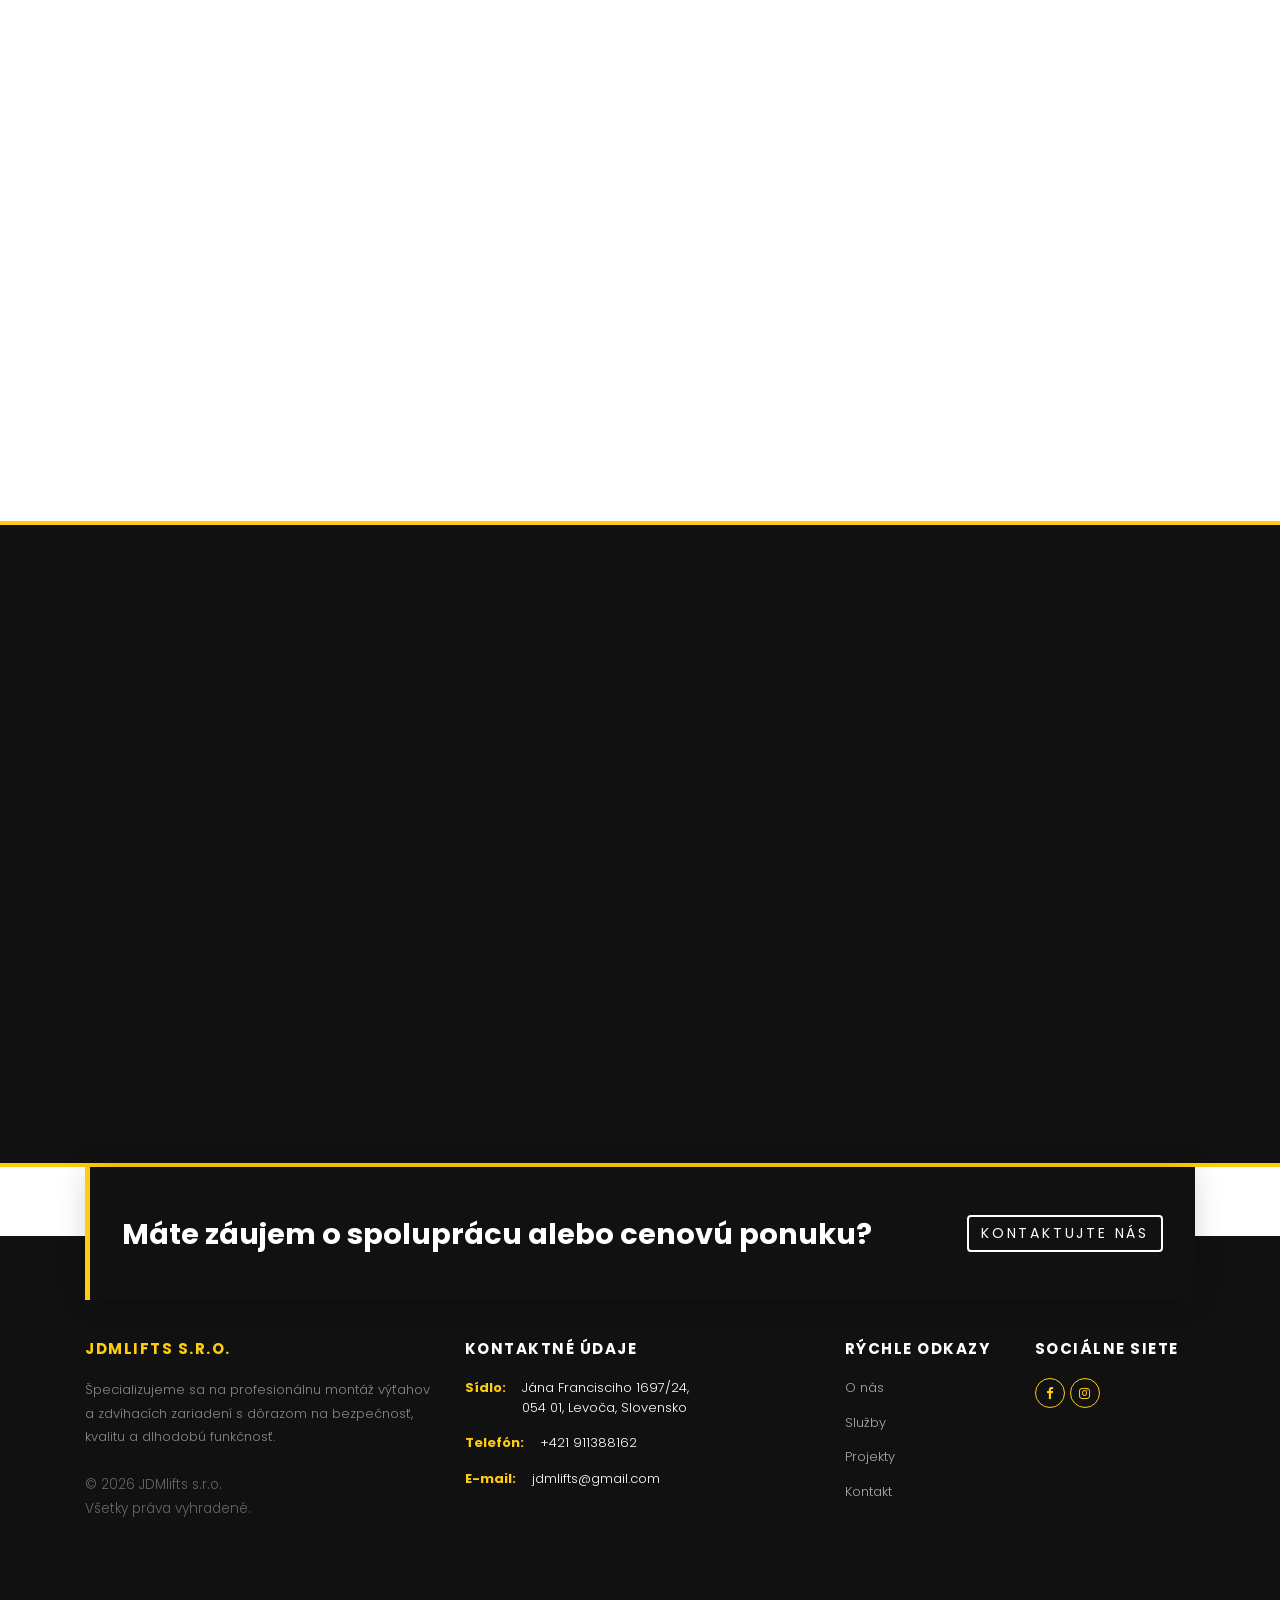
==== commit 3fc20719: "video uprava" ====
--- a/index.html
+++ b/index.html
@@ -72,7 +72,10 @@
   </header>
   <!-- END header -->
 
-  <div class="home-slider-wrapper" style="background-image: url('img/16202.jpg'); background-size: cover; background-position: center center;">
+  <div class="home-slider-wrapper video-active">
+    <video autoplay muted loop playsinline webkit-playsinline class="slider-video" id="bg-video">
+      <source src="img/videoVytah.mp4" type="video/mp4">
+    </video>
     <section class="home-slider owl-carousel">
       <div class="slider-item" style="background-image: url('img/16202.jpg');">
 
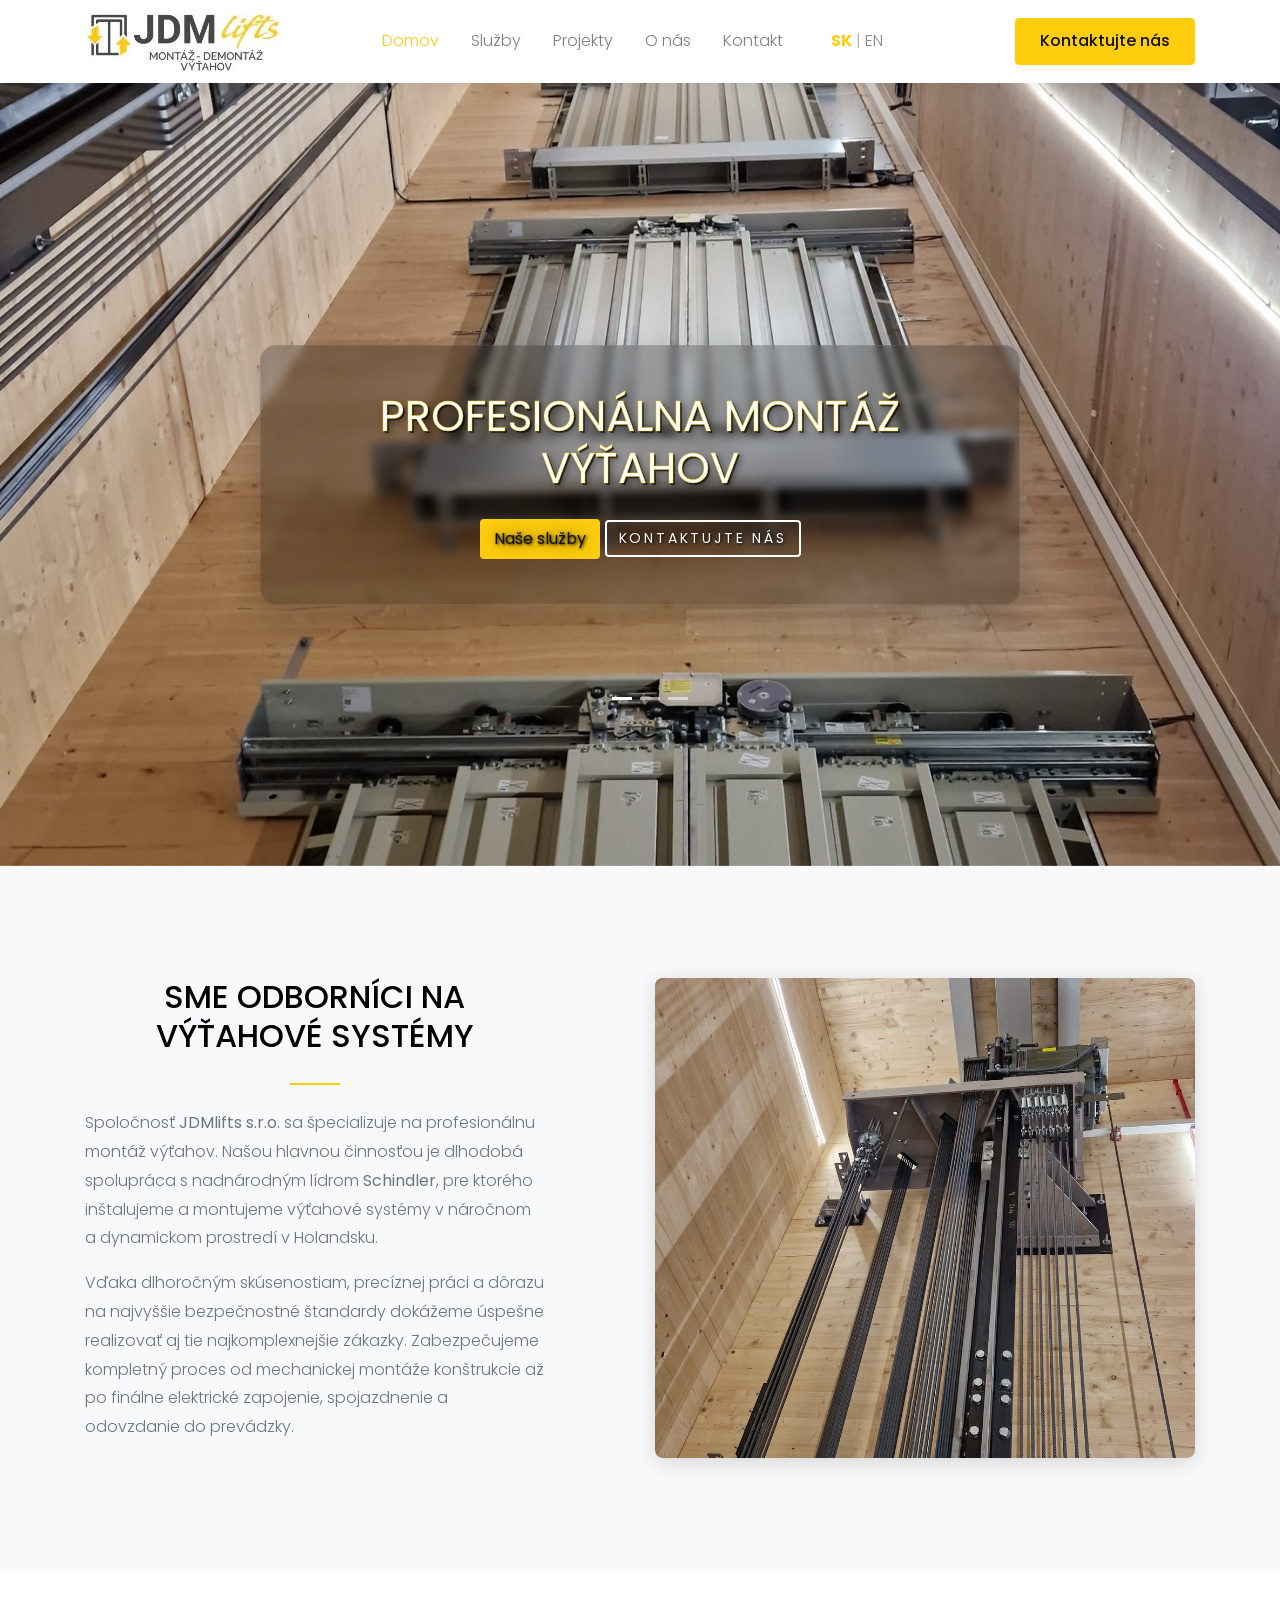
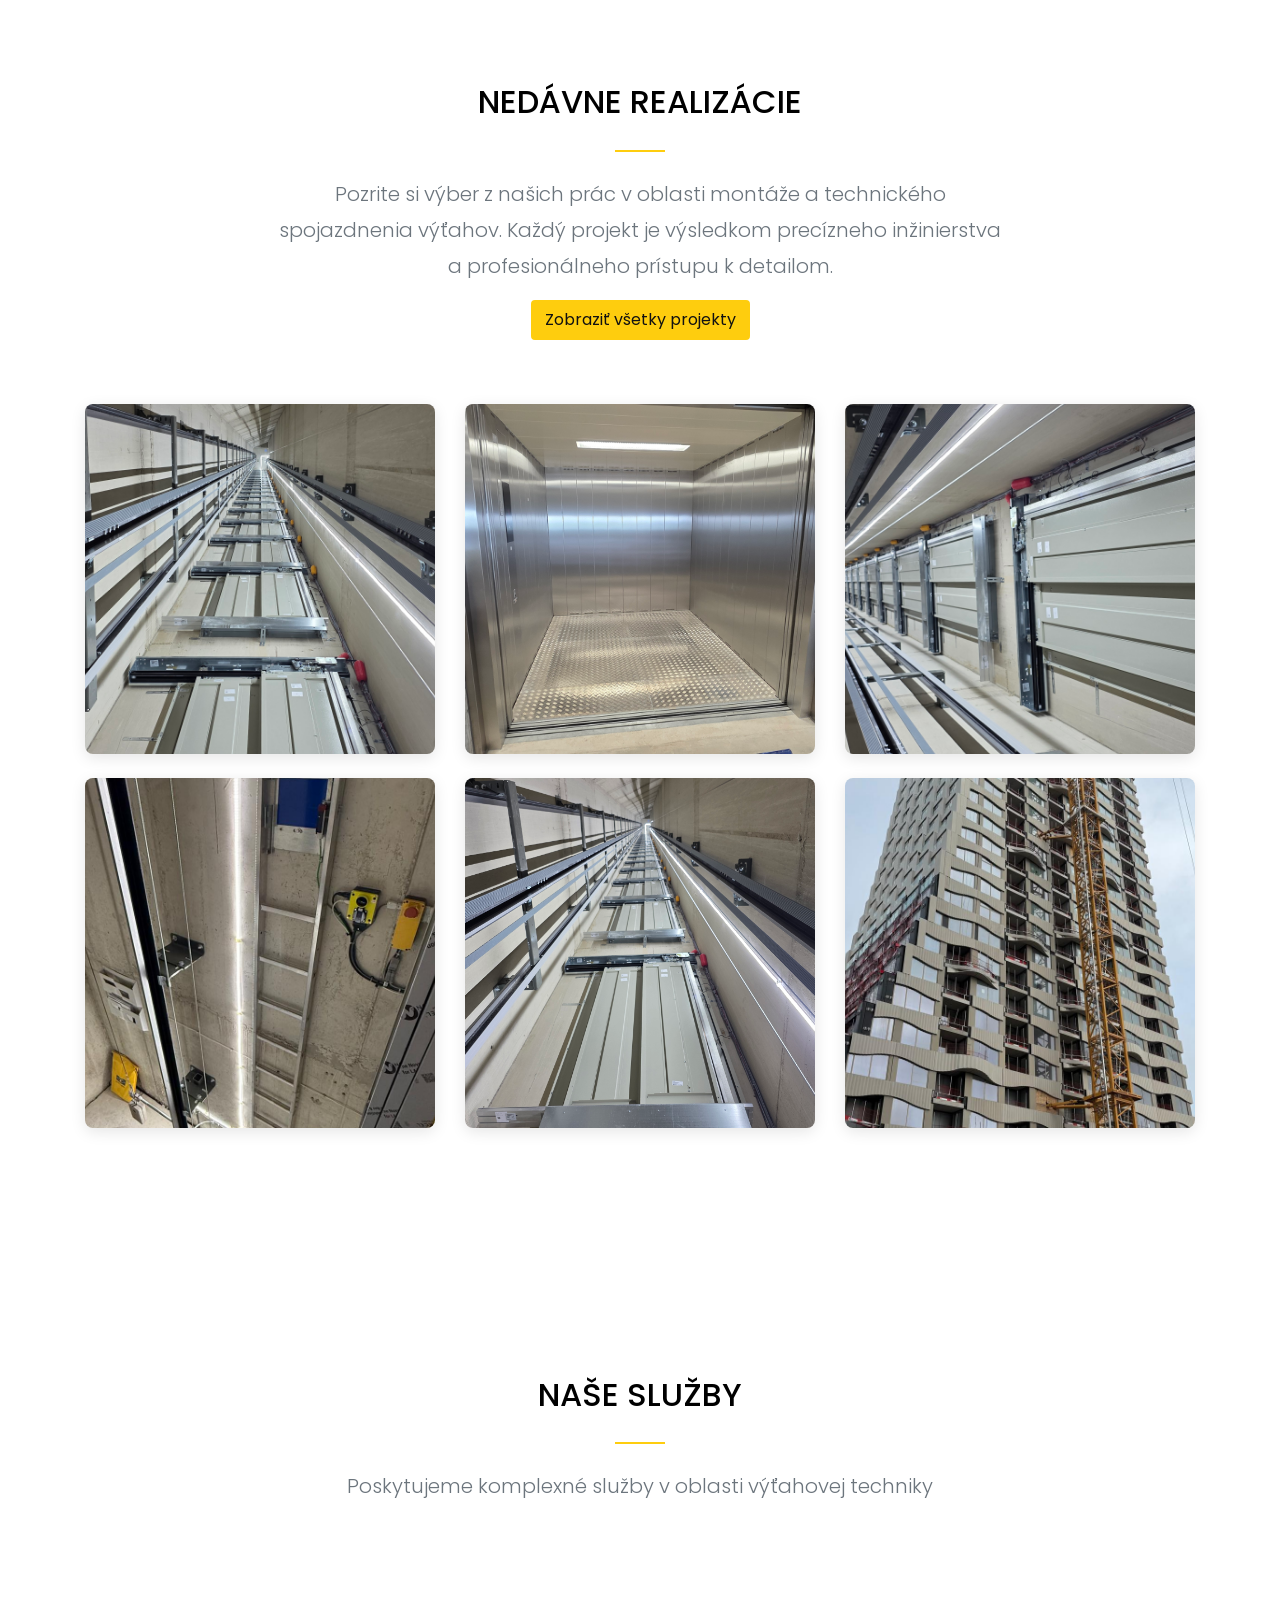
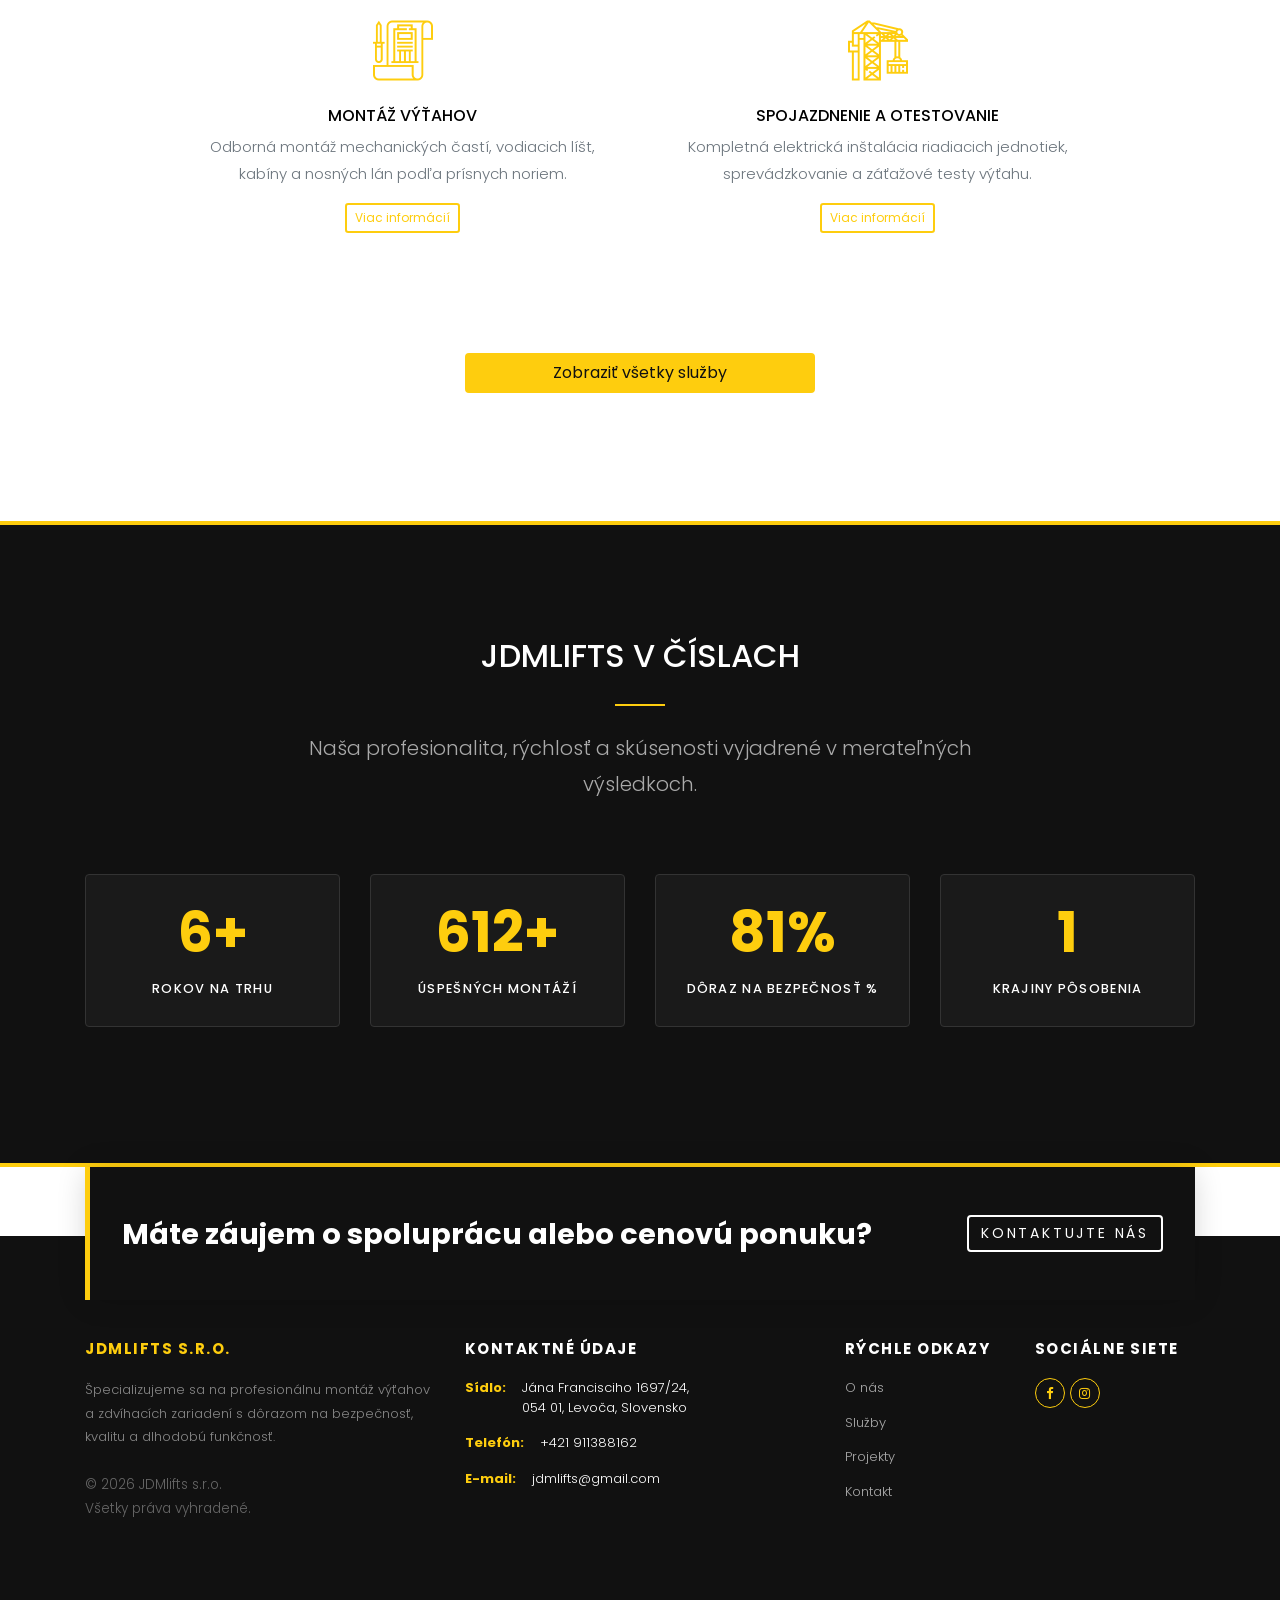
==== commit 05a9f0e2: "zmena pozadia na fotky" ====
--- a/index.html
+++ b/index.html
@@ -72,12 +72,9 @@
   </header>
   <!-- END header -->
 
-  <div class="home-slider-wrapper video-active">
-    <video autoplay muted loop playsinline webkit-playsinline class="slider-video" id="bg-video">
-      <source src="img/videoVytah.mp4" type="video/mp4">
-    </video>
+  <div class="home-slider-wrapper">
     <section class="home-slider owl-carousel">
-      <div class="slider-item" style="background-image: url('img/16202.jpg');">
+      <div class="slider-item" style="background-image: url('img/7952.jpg');">
 
         <div class="container">
           <div class="row slider-text align-items-center justify-content-center text-center">
@@ -98,6 +95,19 @@
             <div class="col-md-8 col-sm-12 element-animate">
               <h1 class="mb-4">Dôraz na absolútnu kvalitu a bezpečnosť</h1>
               <p class="mb-0"><a href="about.html" class="btn btn-primary">Viac o nás</a> <a href="contact.html"
+                  class="btn btn-outline-white">Kontaktujte nás</a></p>
+            </div>
+          </div>
+        </div>
+
+      </div>
+
+      <div class="slider-item" style="background-image: url('img/7939.jpg'); background-position: center center;">
+        <div class="container">
+          <div class="row slider-text align-items-center justify-content-center text-center">
+            <div class="col-md-8 col-sm-12 element-animate">
+              <h1 class="mb-4">Profesionálna montáž výťahov</h1>
+              <p class="mb-0"><a href="services.html" class="btn btn-primary">Naše služby</a> <a href="contact.html"
                   class="btn btn-outline-white">Kontaktujte nás</a></p>
             </div>
           </div>
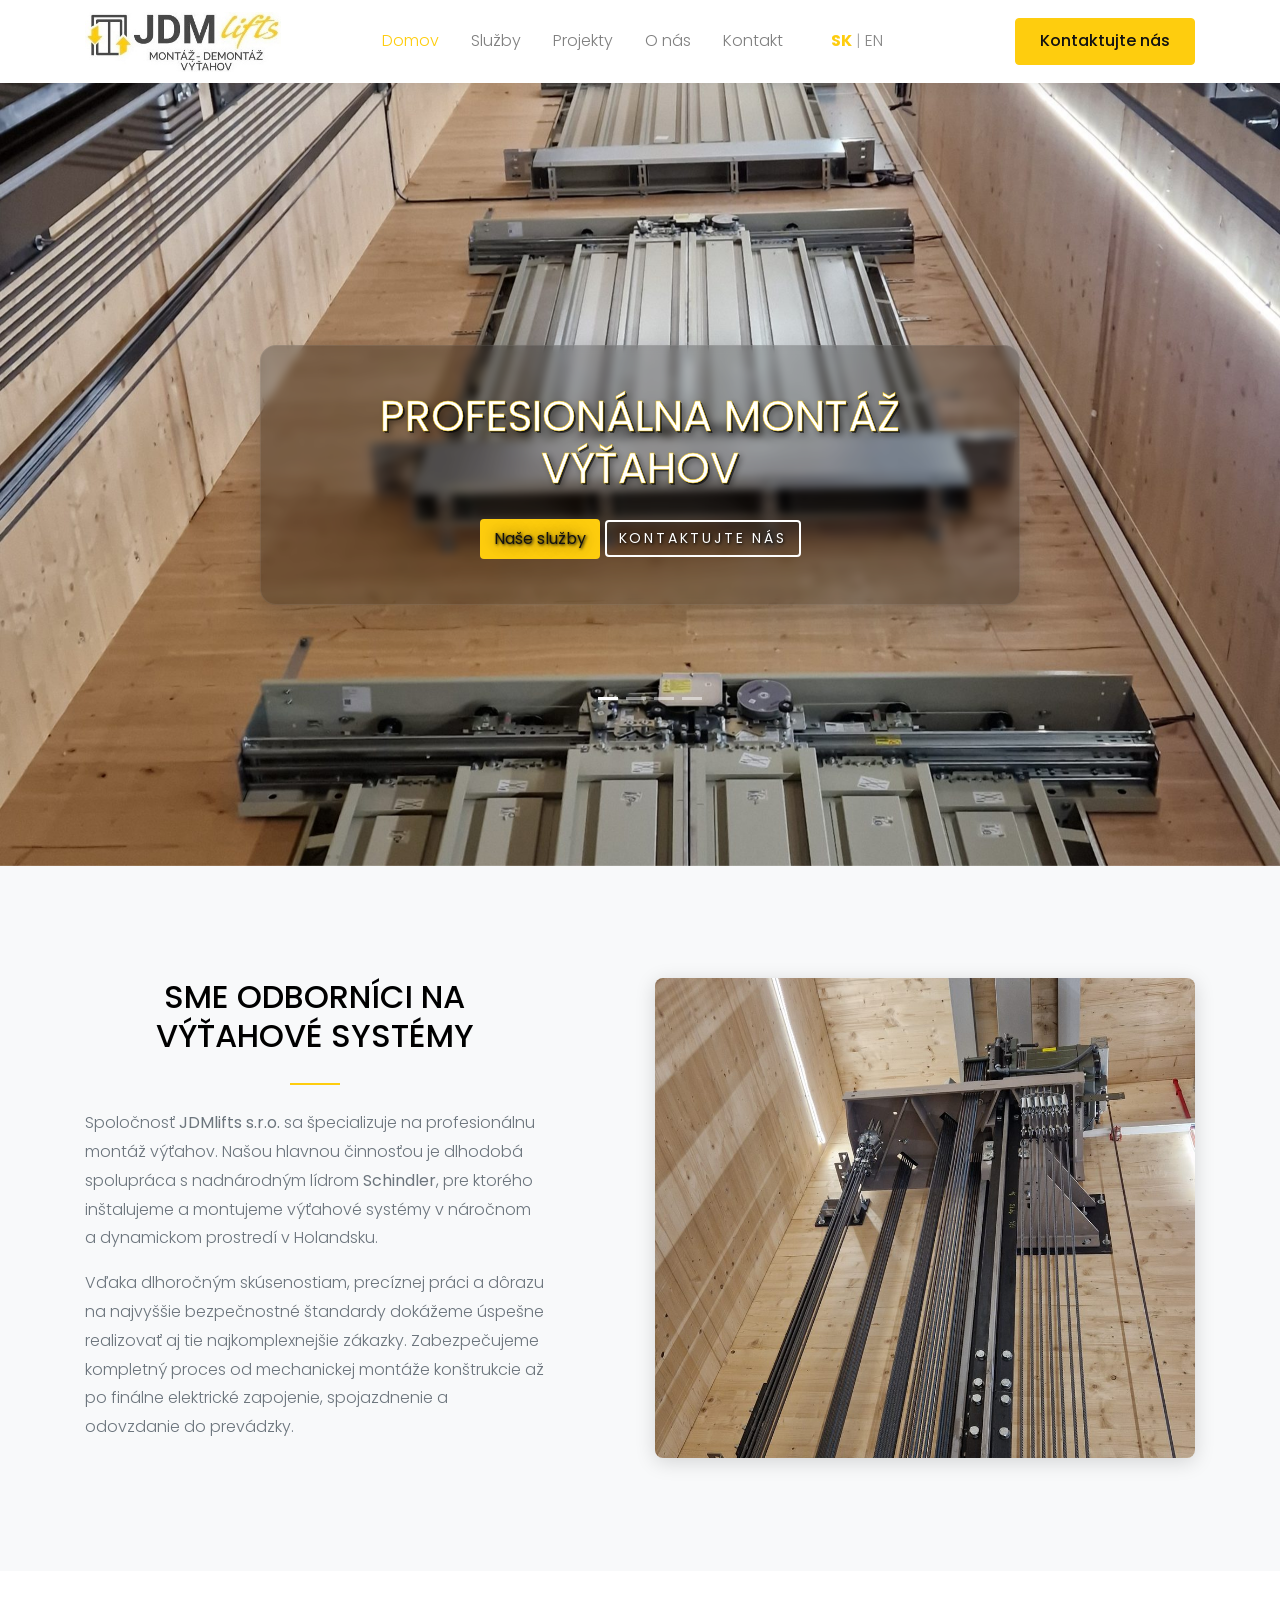
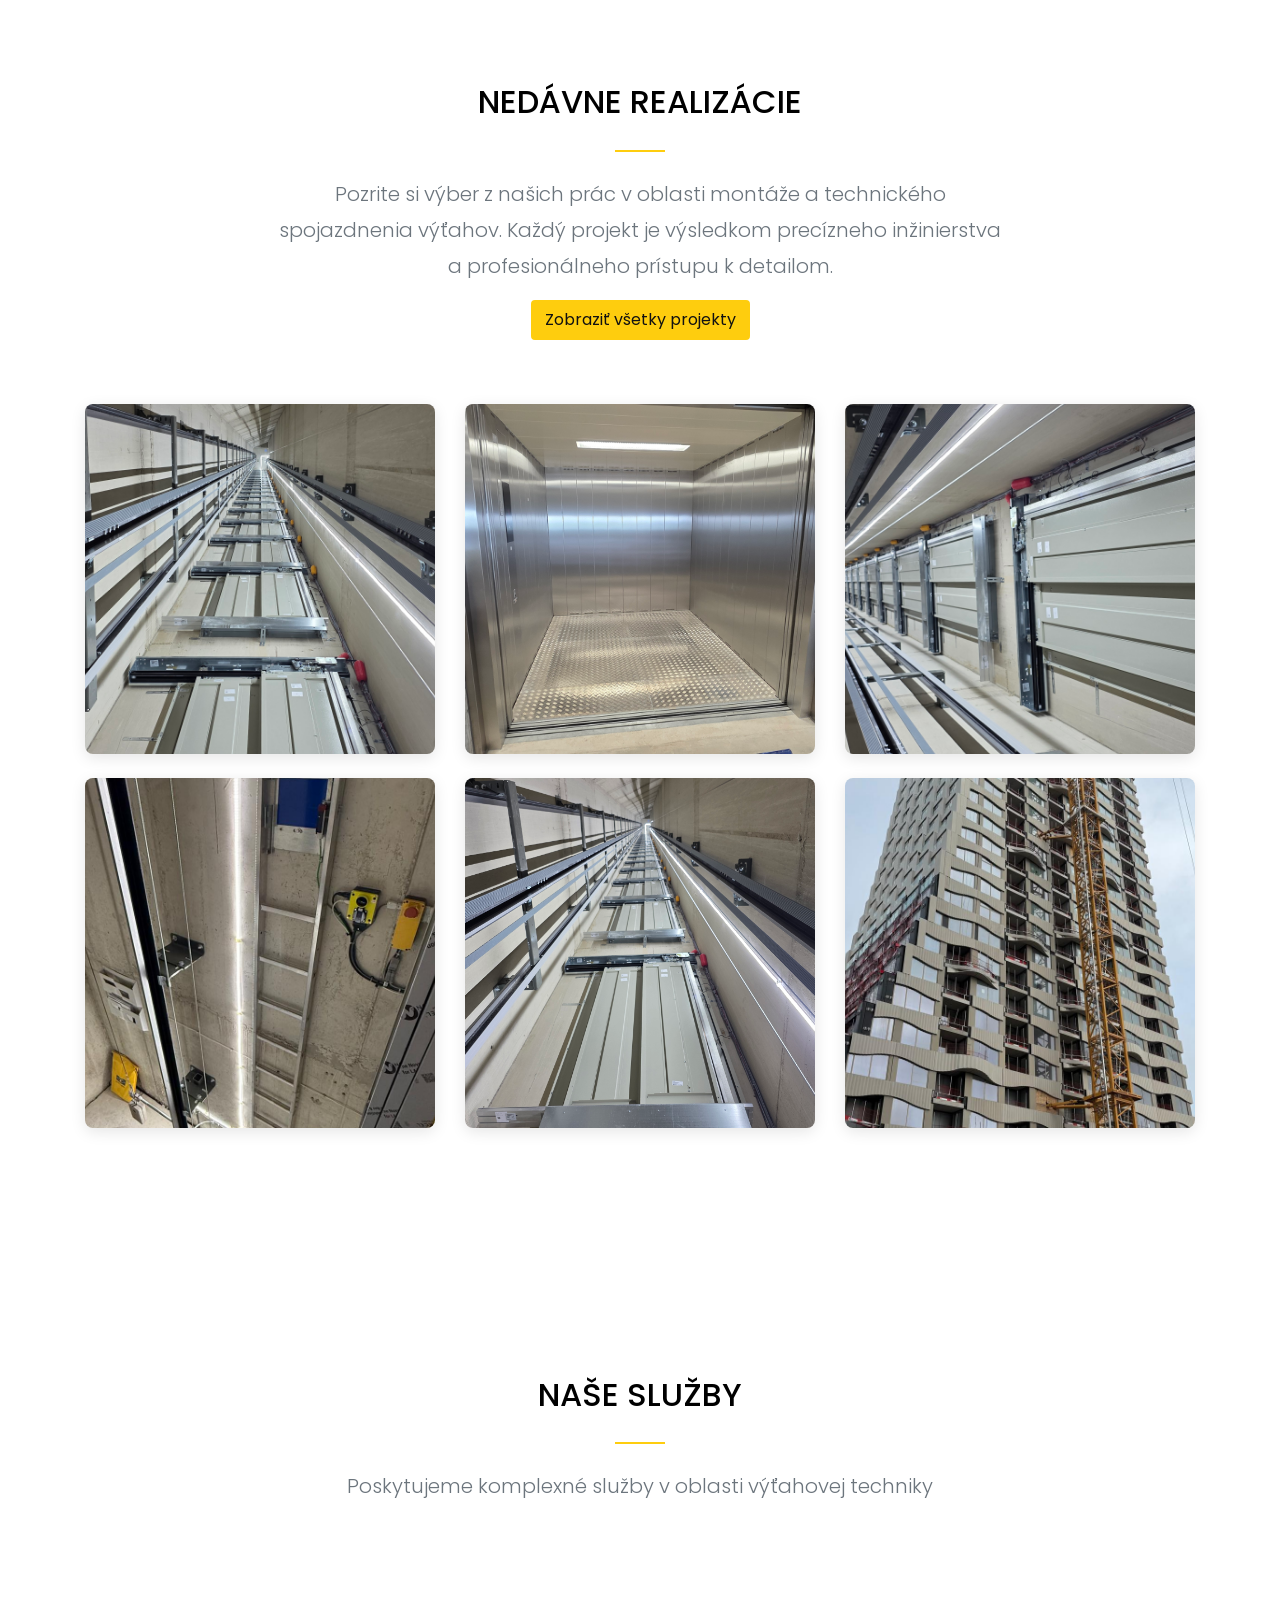
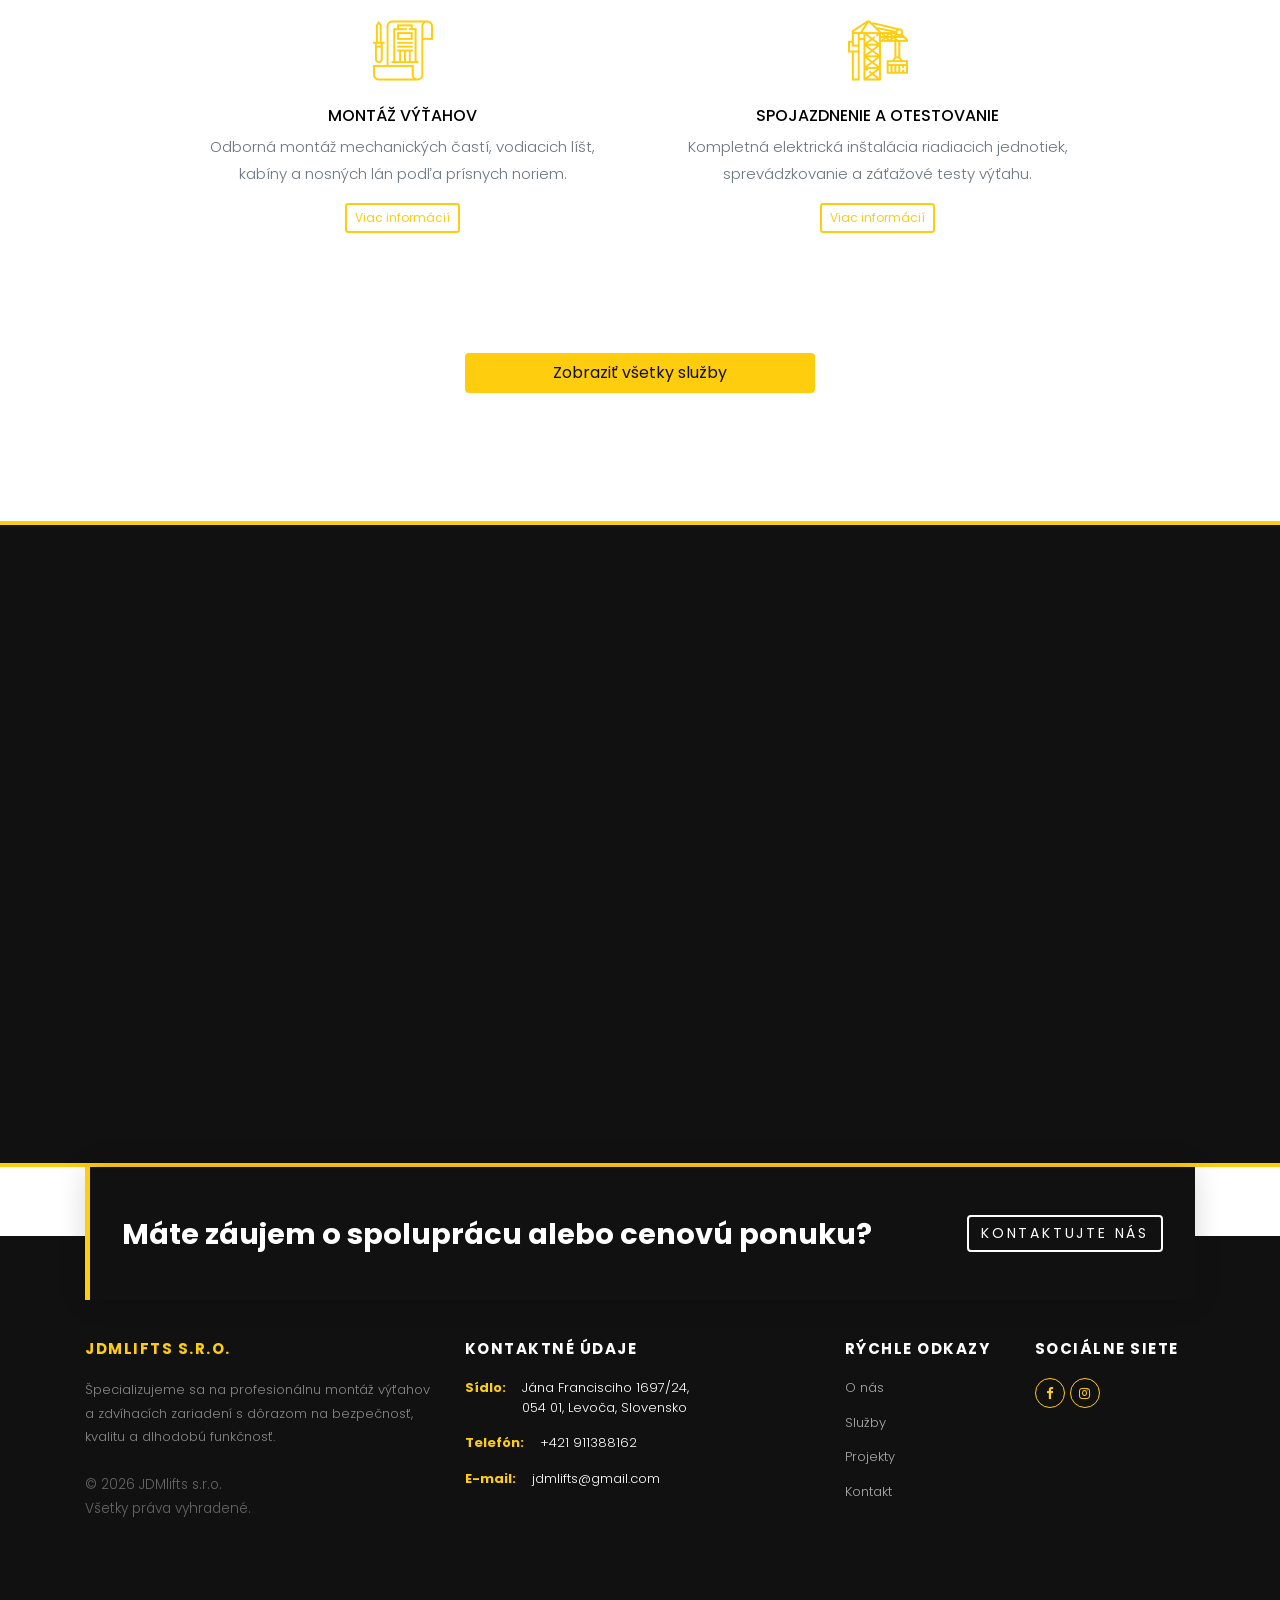
==== commit a51ed199: "fotky pridane" ====
--- a/index.html
+++ b/index.html
@@ -108,6 +108,19 @@
             <div class="col-md-8 col-sm-12 element-animate">
               <h1 class="mb-4">Profesionálna montáž výťahov</h1>
               <p class="mb-0"><a href="services.html" class="btn btn-primary">Naše služby</a> <a href="contact.html"
+                  class="btn btn-outline-white">Kontaktujte nás</a></p>
+            </div>
+          </div>
+        </div>
+
+      </div>
+
+      <div class="slider-item" style="background-image: url('img/nove fotky/1000056925.jpg'); background-position: center center;">
+        <div class="container">
+          <div class="row slider-text align-items-center justify-content-center text-center">
+            <div class="col-md-8 col-sm-12 element-animate">
+              <h1 class="mb-4">Dôraz na absolútnu kvalitu a bezpečnosť</h1>
+              <p class="mb-0"><a href="about.html" class="btn btn-primary">Viac o nás</a> <a href="contact.html"
                   class="btn btn-outline-white">Kontaktujte nás</a></p>
             </div>
           </div>
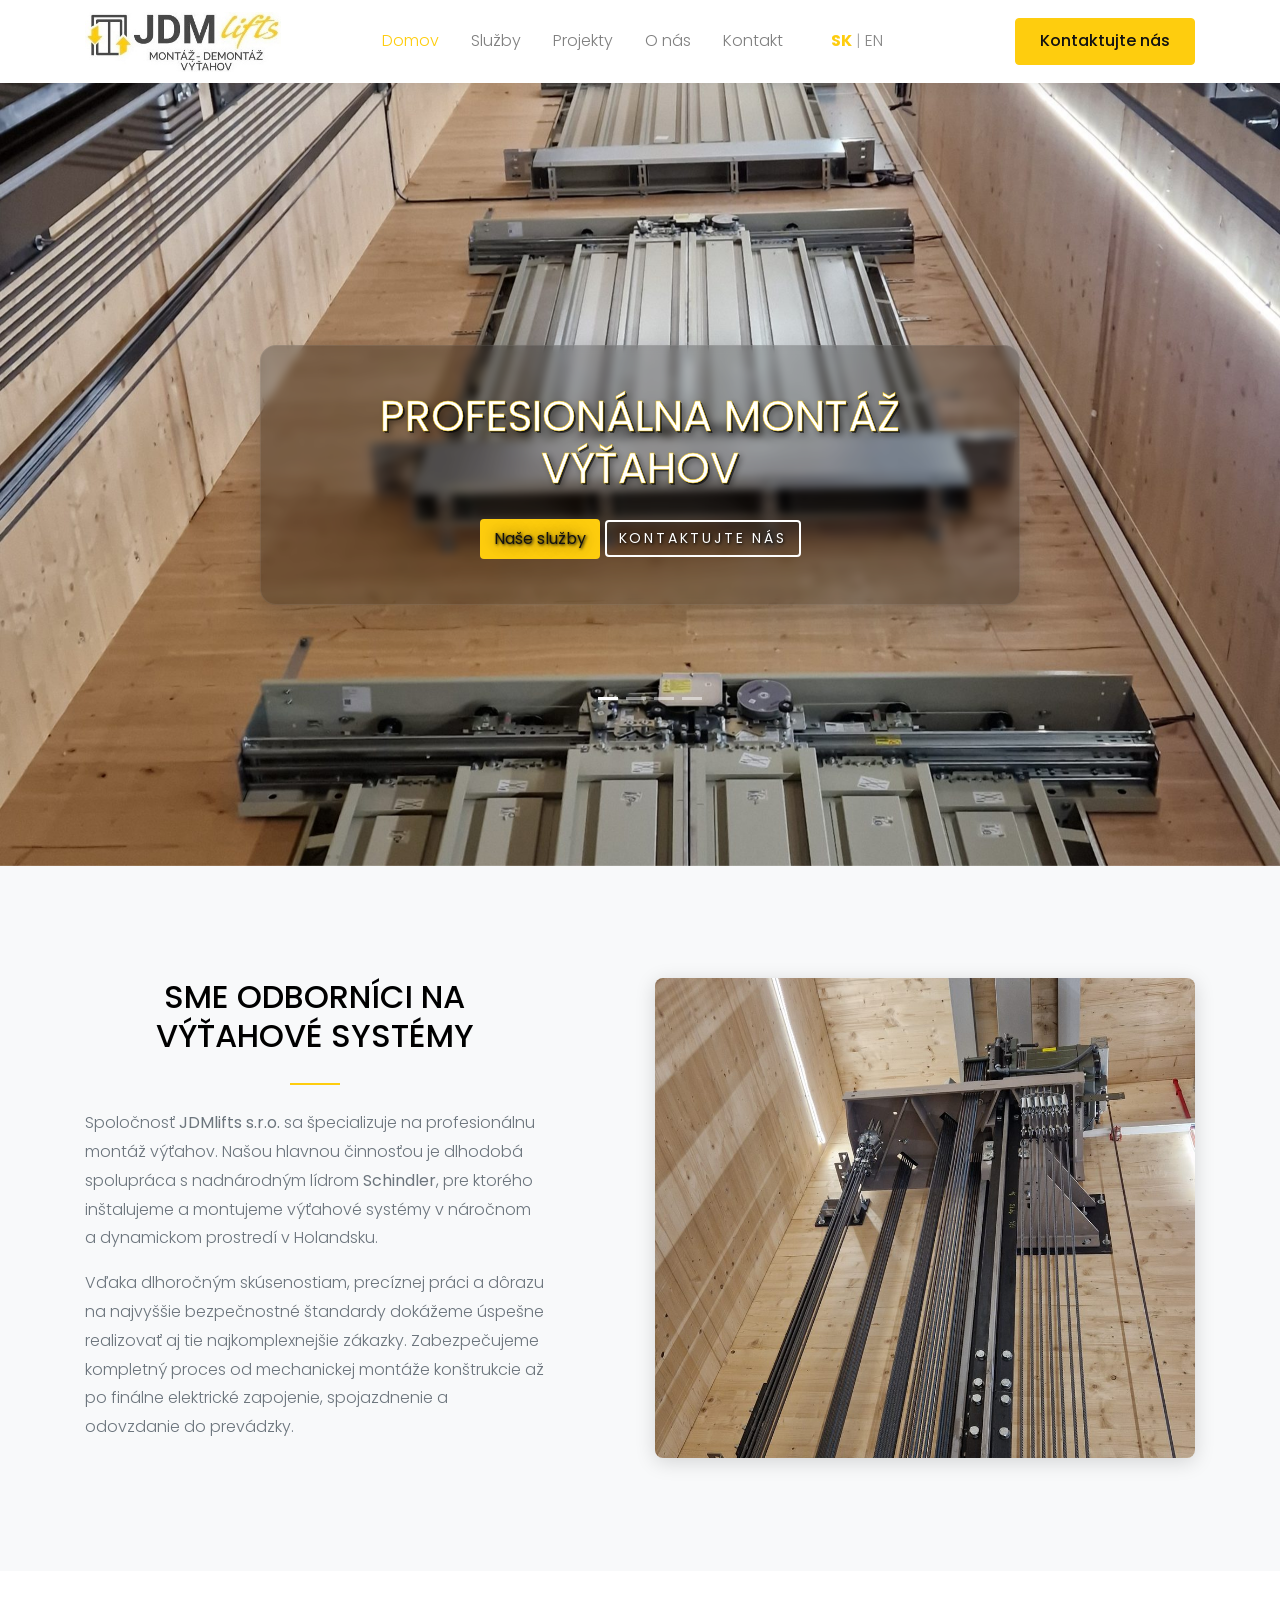
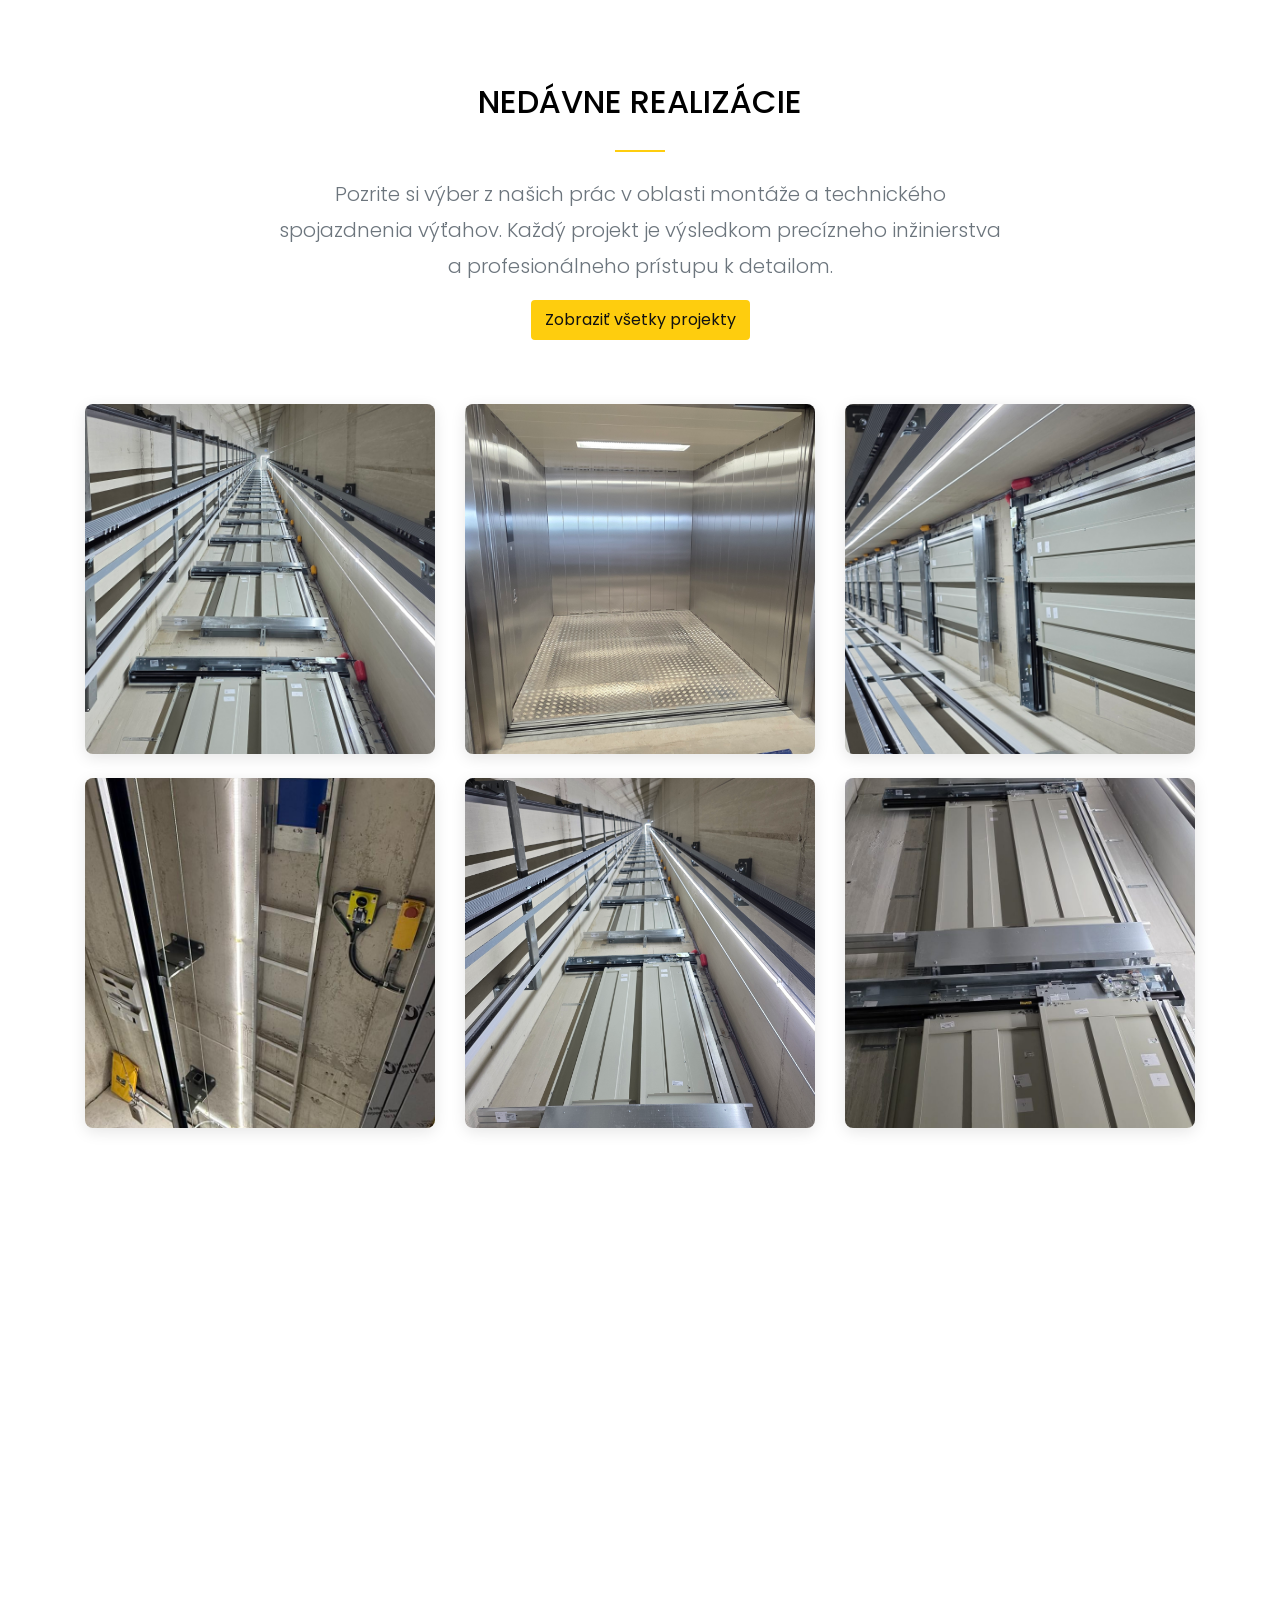
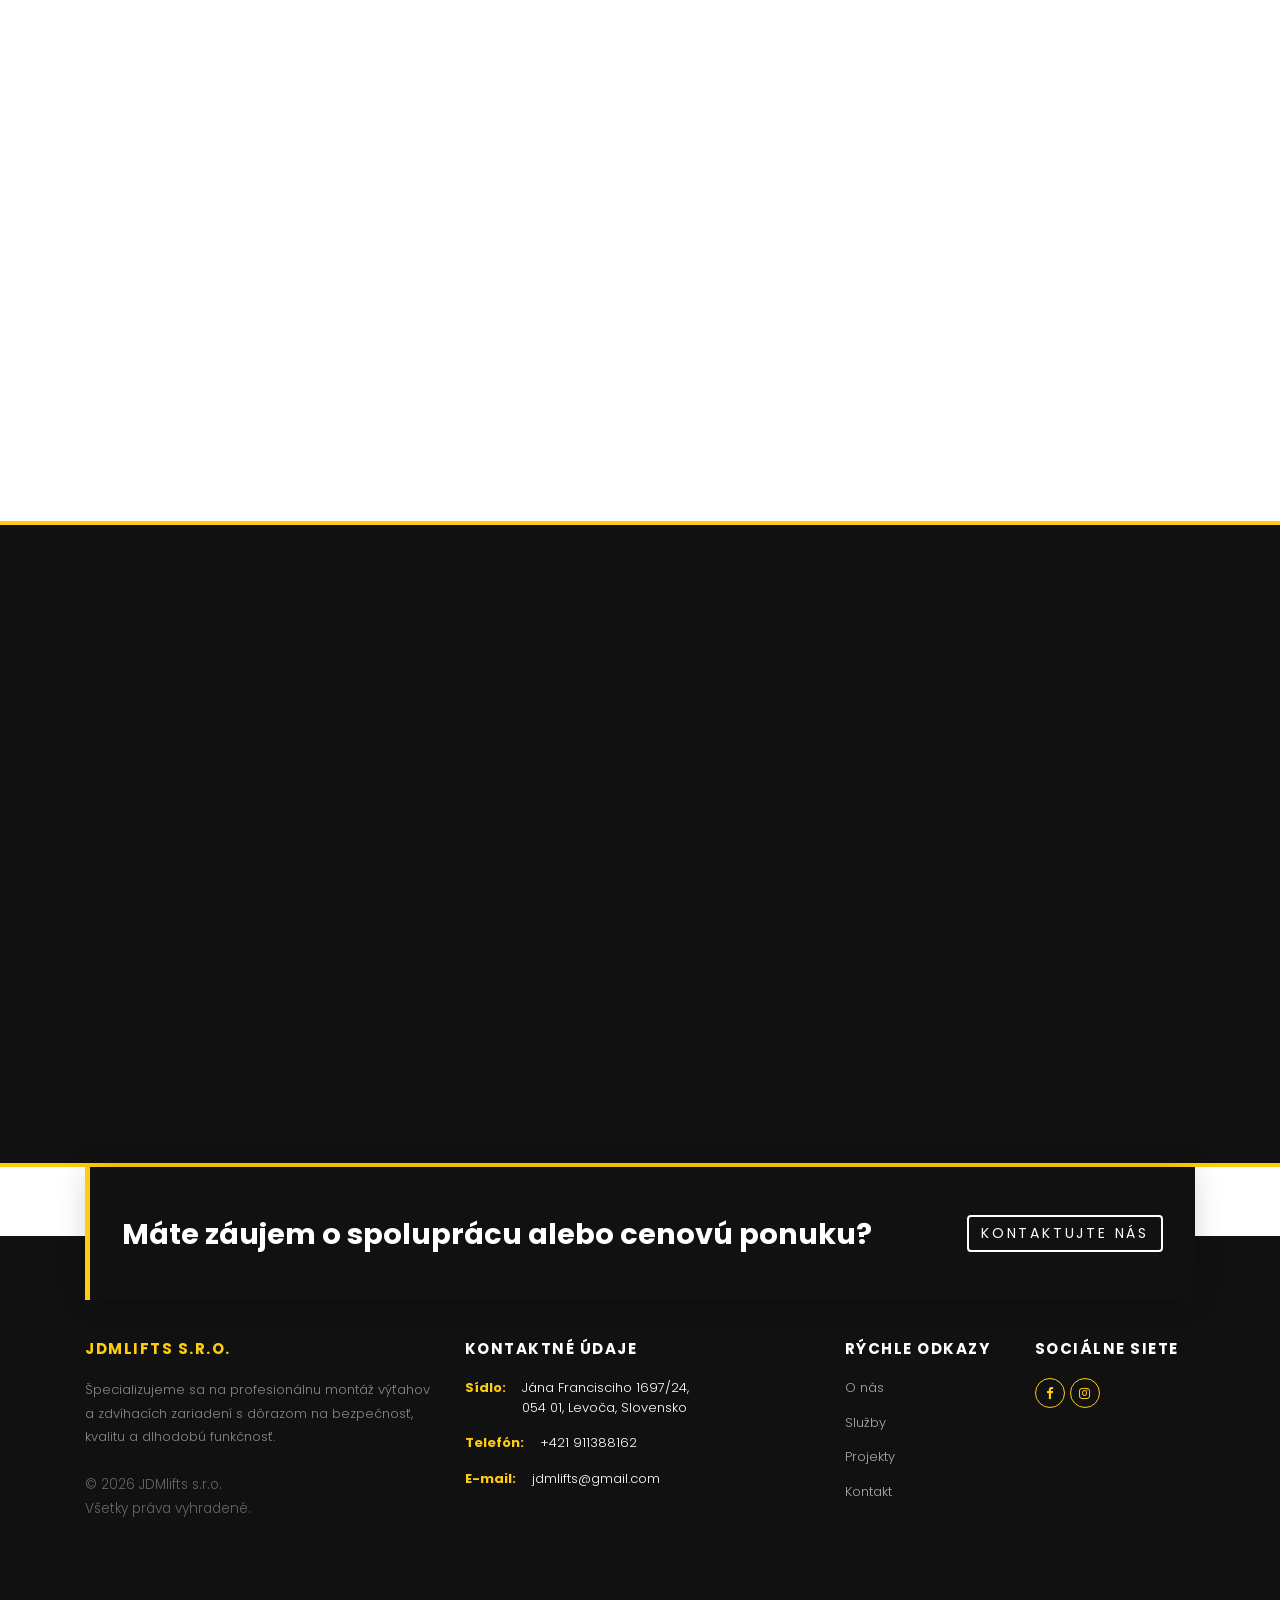
==== commit 4e26ba96: "fotky a zmeny zapracovane" ====
--- a/index.html
+++ b/index.html
@@ -198,9 +198,9 @@
           </a>
         </div>
         <div class="col-md-4 mb-4 element-animate">
-          <a href="img/nove fotky/WhatsApp Image 2026-06-17 at 21.41.20.jpeg" class="link-thumbnail" data-lightbox="gallery">
-            <span class="ion-plus icon"></span>
-            <img src="img/nove fotky/WhatsApp Image 2026-06-17 at 21.41.20.jpeg" alt="Finálne testovanie systému" class="img-fluid">
+          <a href="img/38435.jpg" class="link-thumbnail" data-lightbox="gallery">
+            <span class="ion-plus icon"></span>
+            <img src="img/38435.jpg" alt="Montážne detaily výťahu" class="img-fluid">
           </a>
         </div>
 
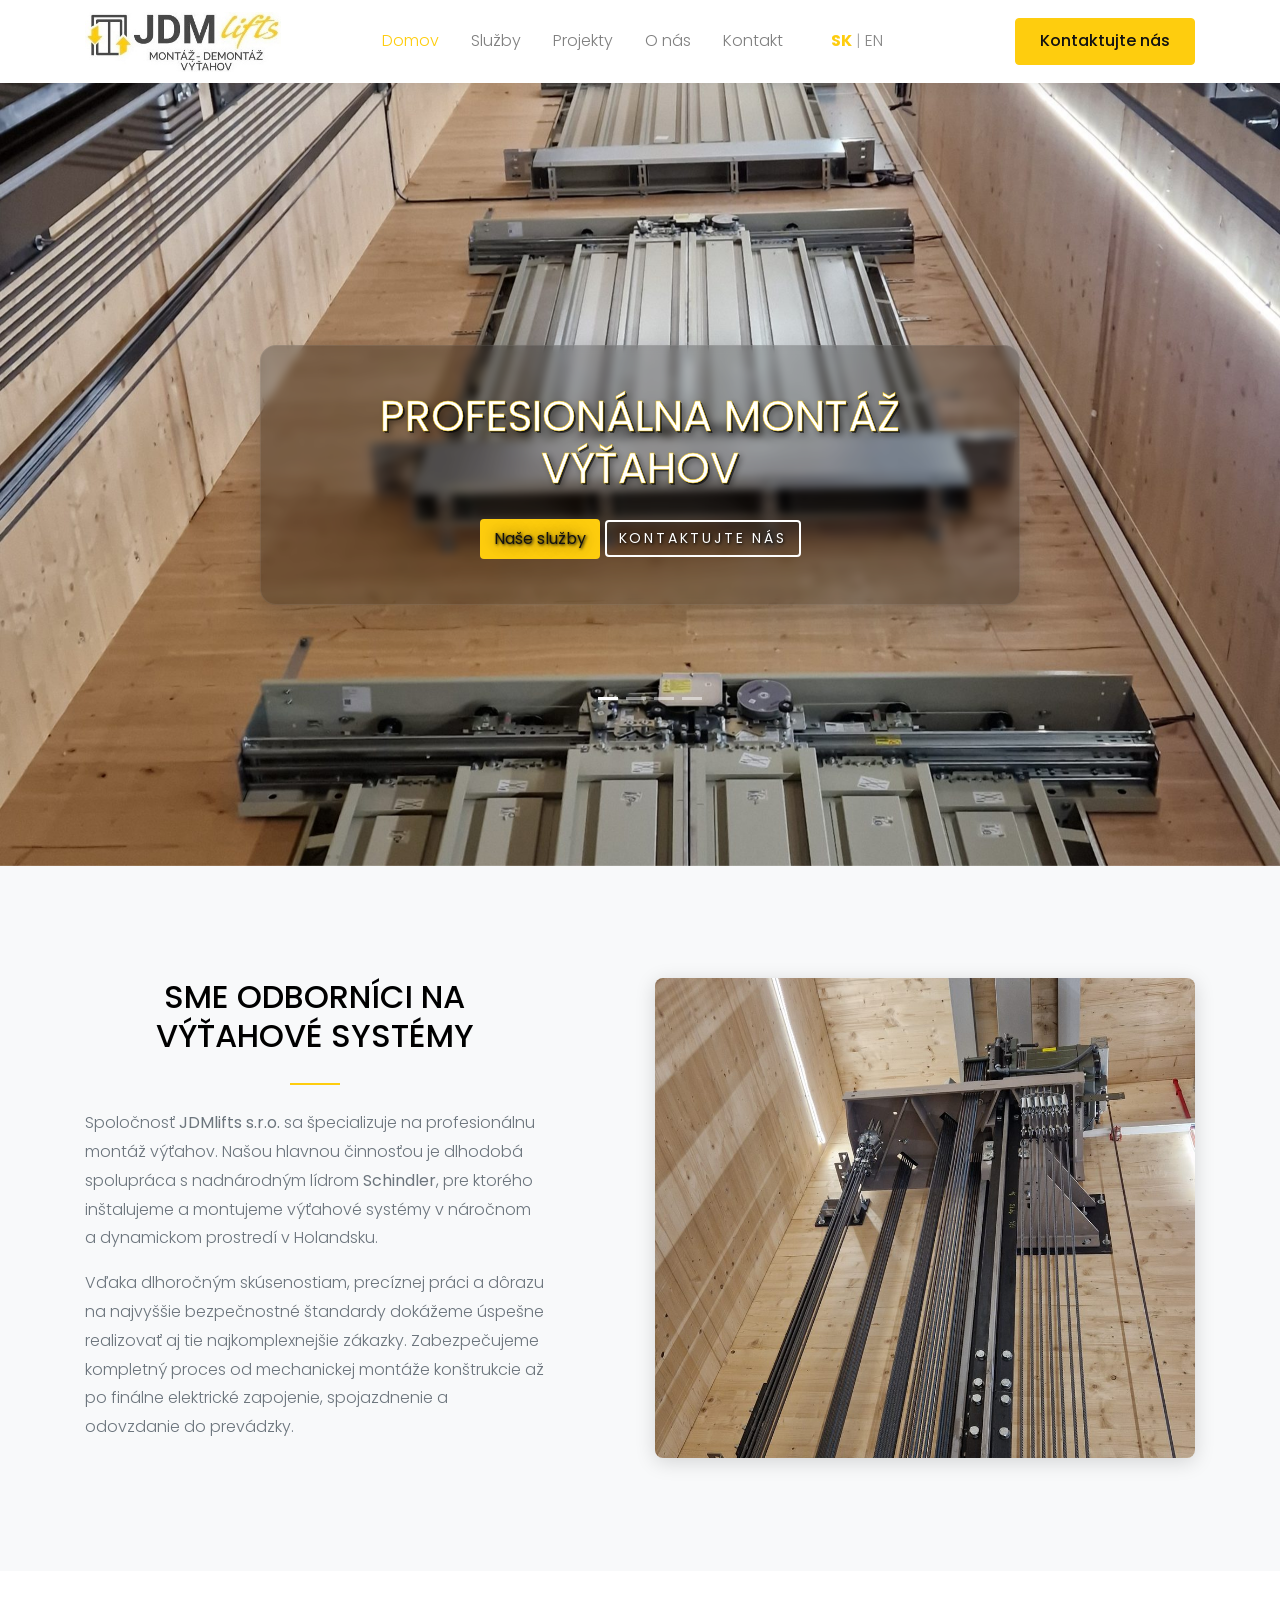
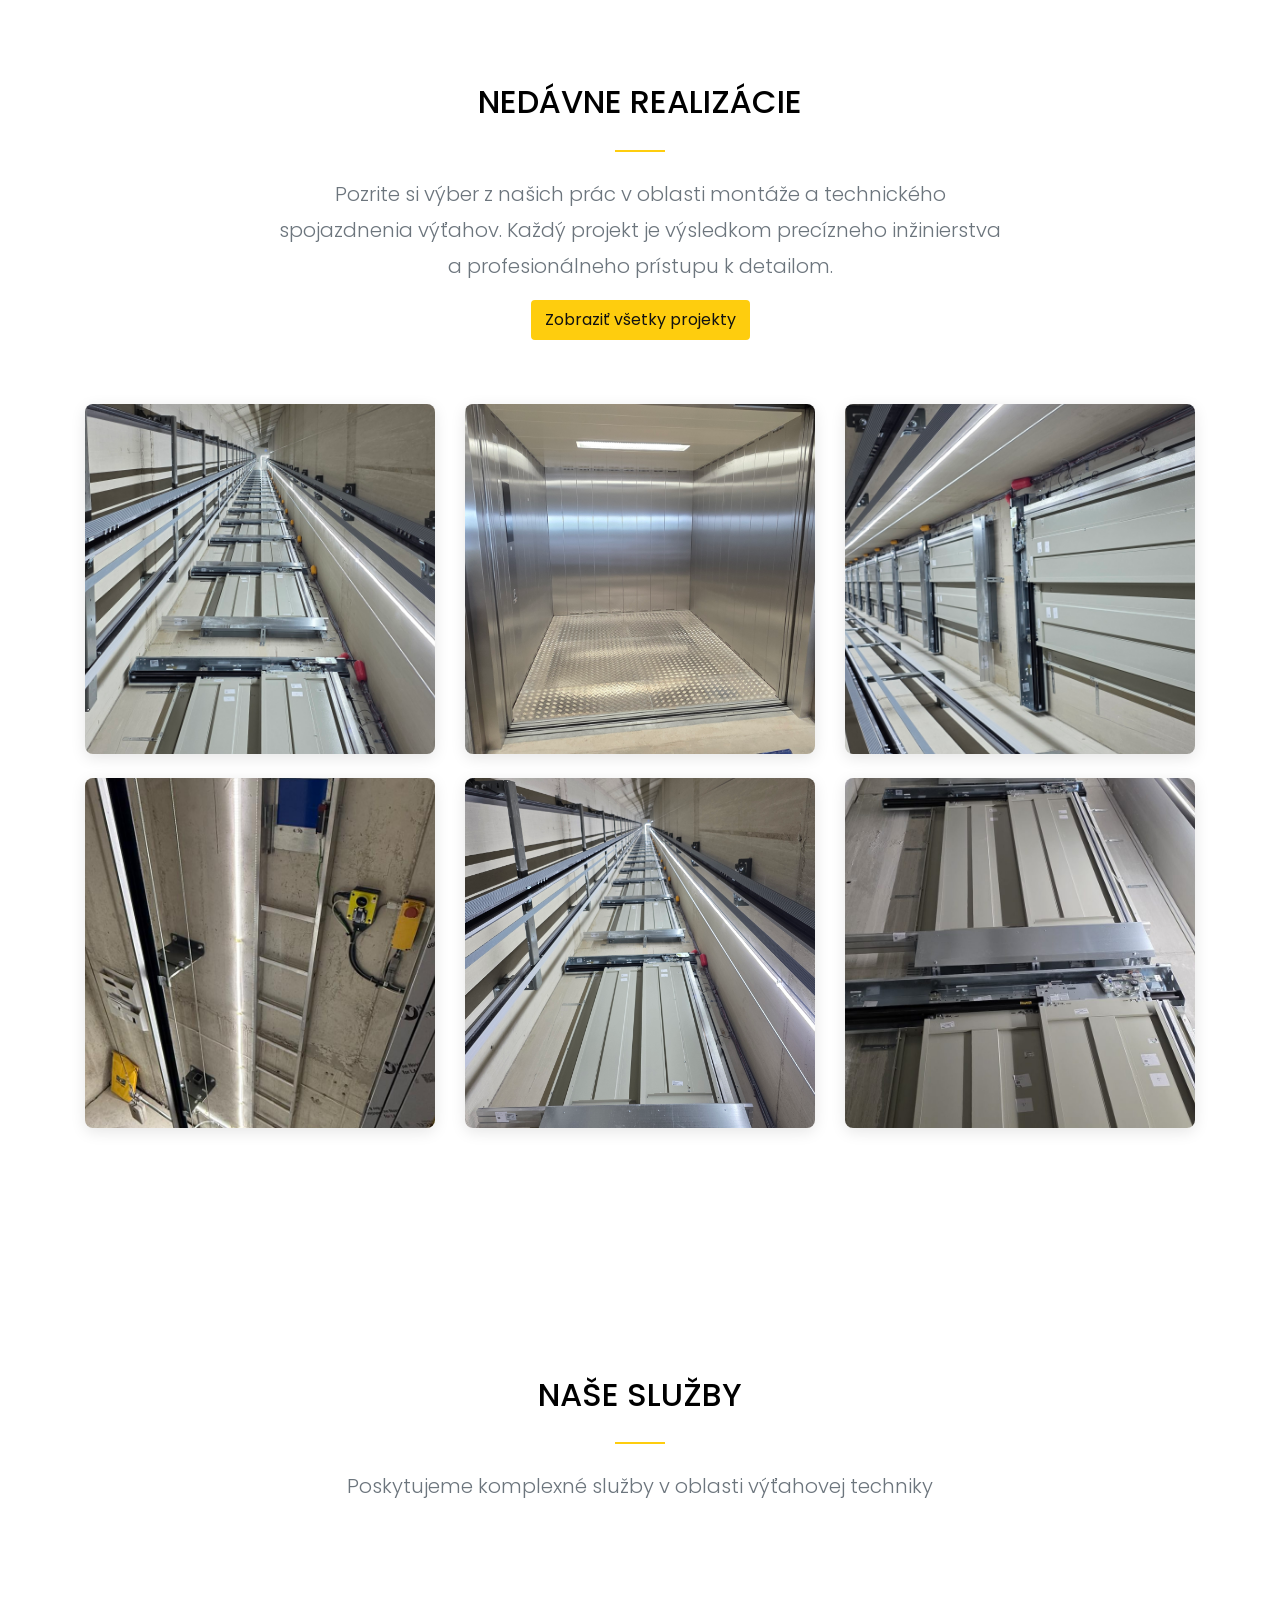
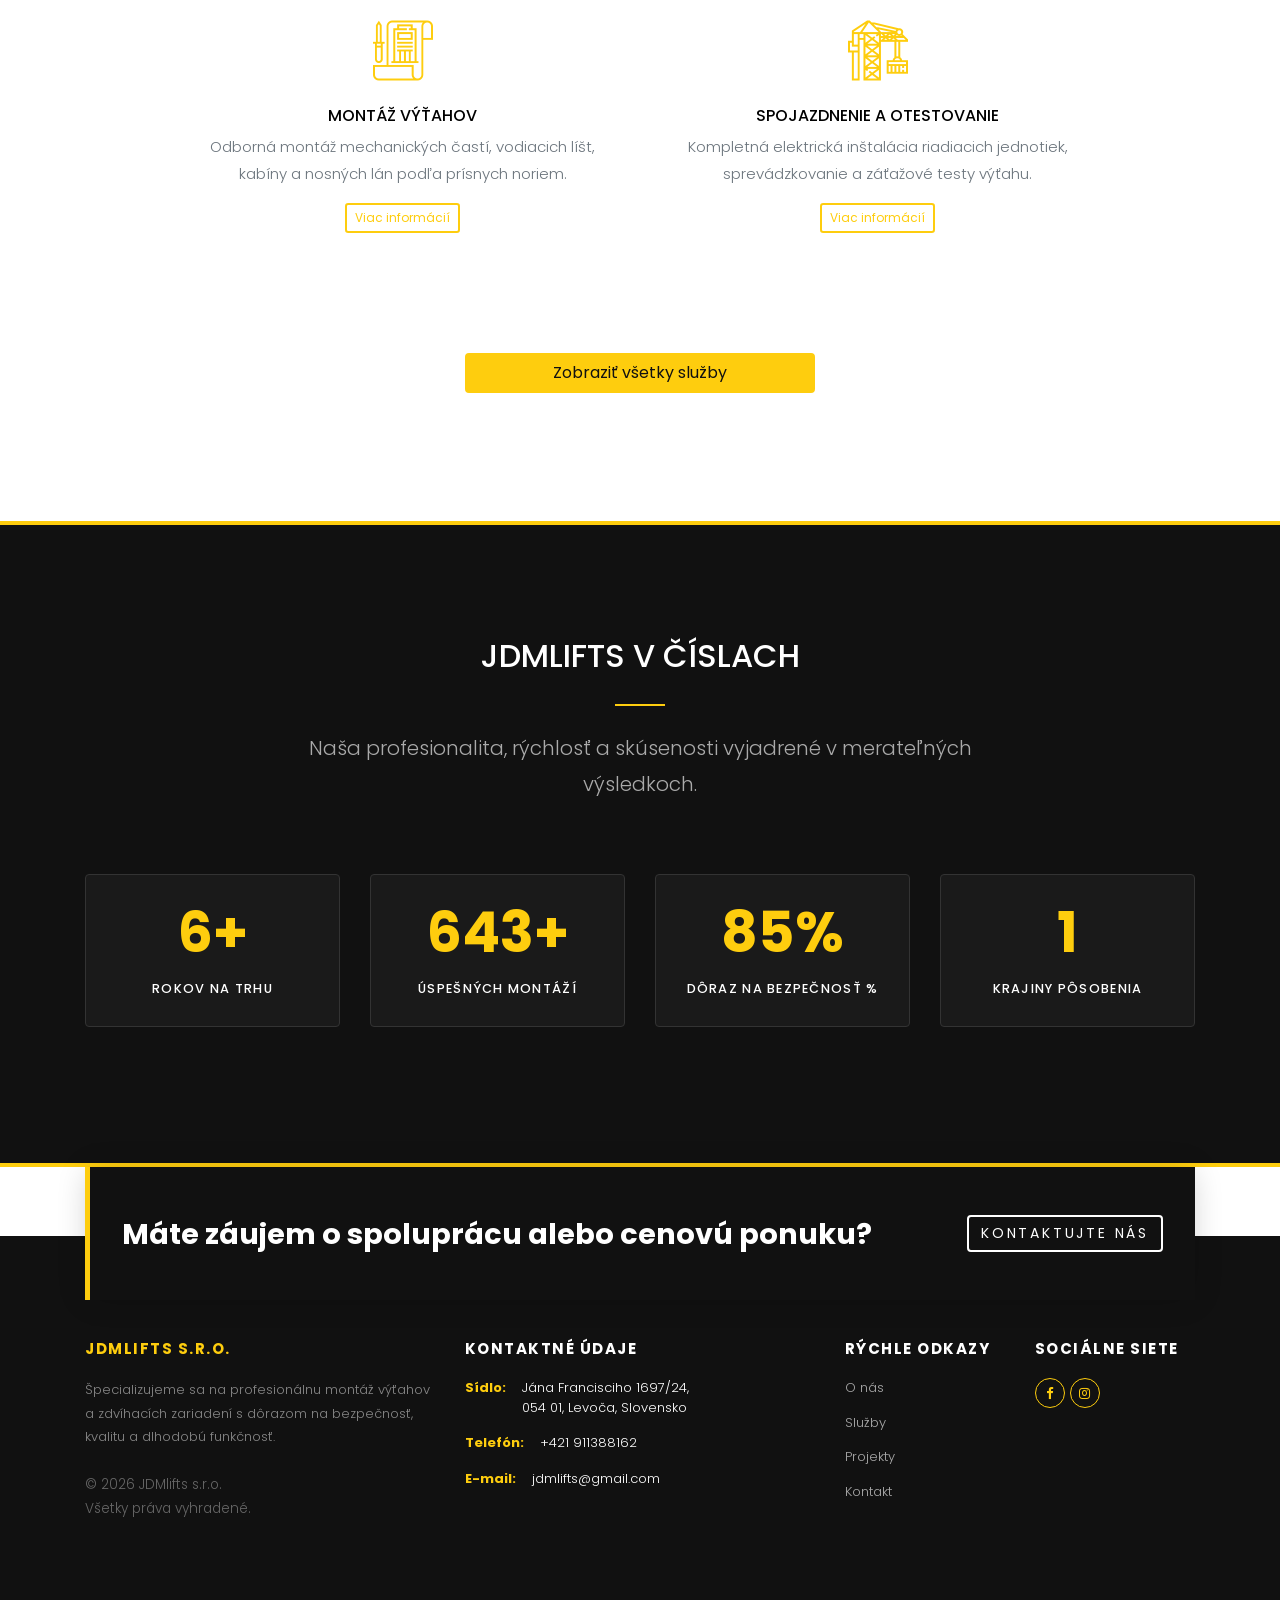
==== commit ef0b49e2: "zmena pozadia" ====
--- a/index.html
+++ b/index.html
@@ -21,7 +21,7 @@
   <link rel="stylesheet" href="fonts/flaticon/font/flaticon.css">
 
   <!-- Theme Style -->
-  <link rel="stylesheet" href="css/style.css?v=1.1">
+  <link rel="stylesheet" href="css/style.css?v=1.2">
 
   <link rel="icon" type="image/png" href="favicon.png">
 </head>
@@ -115,7 +115,7 @@
 
       </div>
 
-      <div class="slider-item" style="background-image: url('img/nove fotky/1000056925.jpg'); background-position: center center;">
+      <div class="slider-item" style="background-image: url('img/16202.jpg'); background-position: center center;">
         <div class="container">
           <div class="row slider-text align-items-center justify-content-center text-center">
             <div class="col-md-8 col-sm-12 element-animate">
@@ -384,7 +384,7 @@
   <script src="js/bootstrap.min.js"></script>
   <script src="js/owl.carousel.min.js"></script>
   <script src="js/jquery.waypoints.min.js"></script>
-  <script src="js/main.js"></script>
+  <script src="js/main.js?v=1.2"></script>
 </body>
 
 </html>
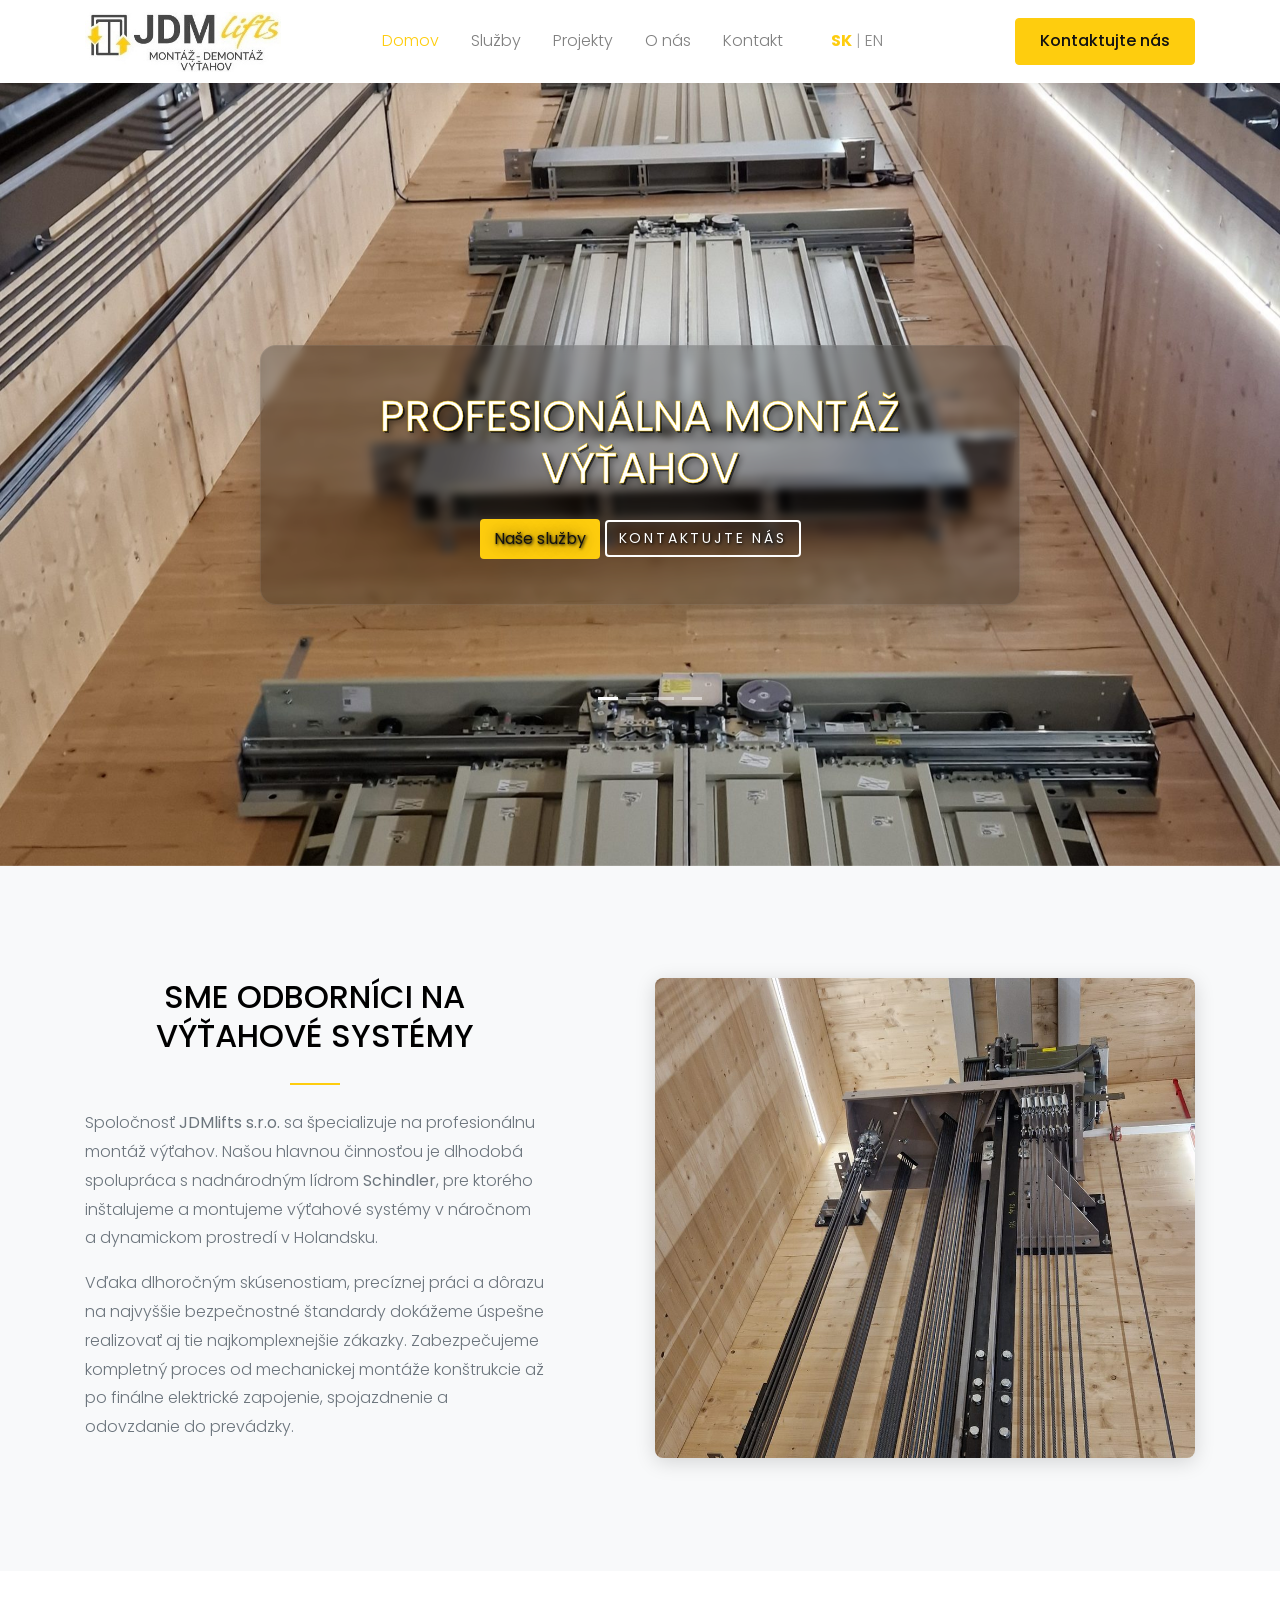
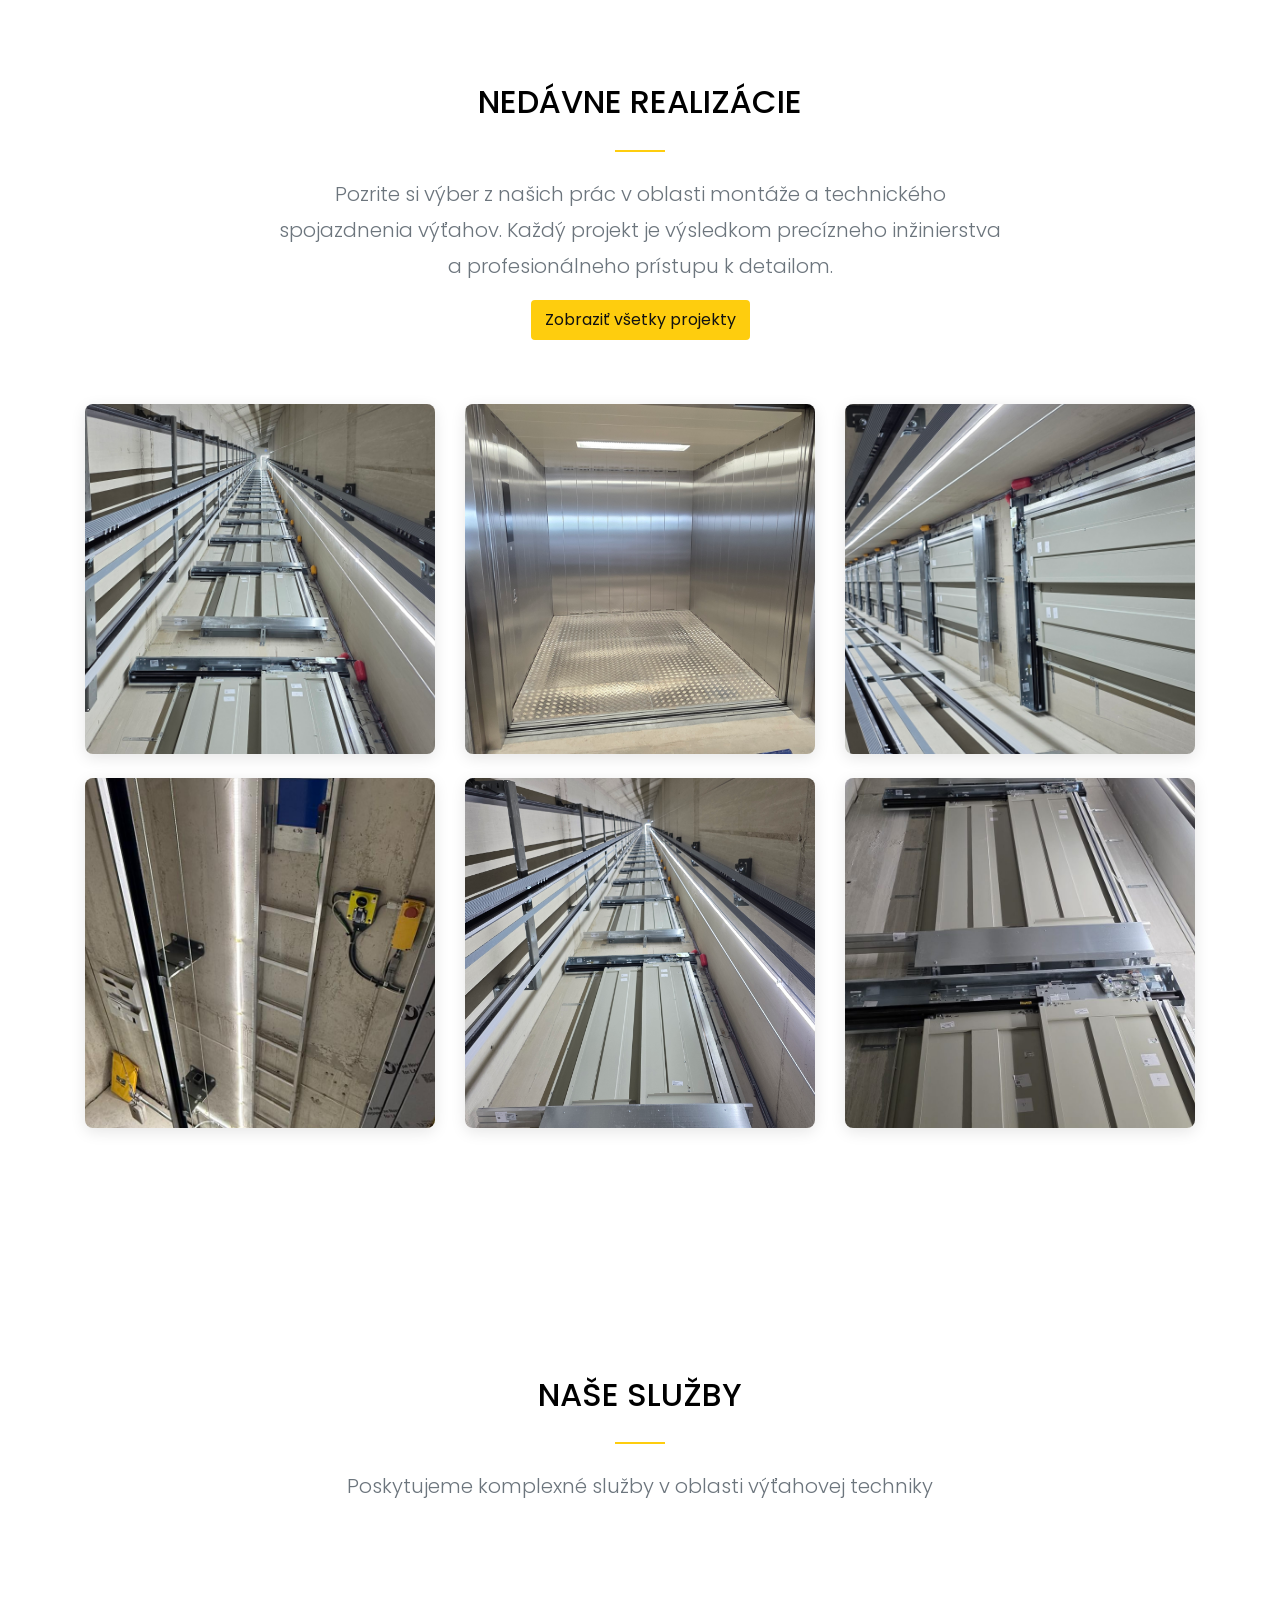
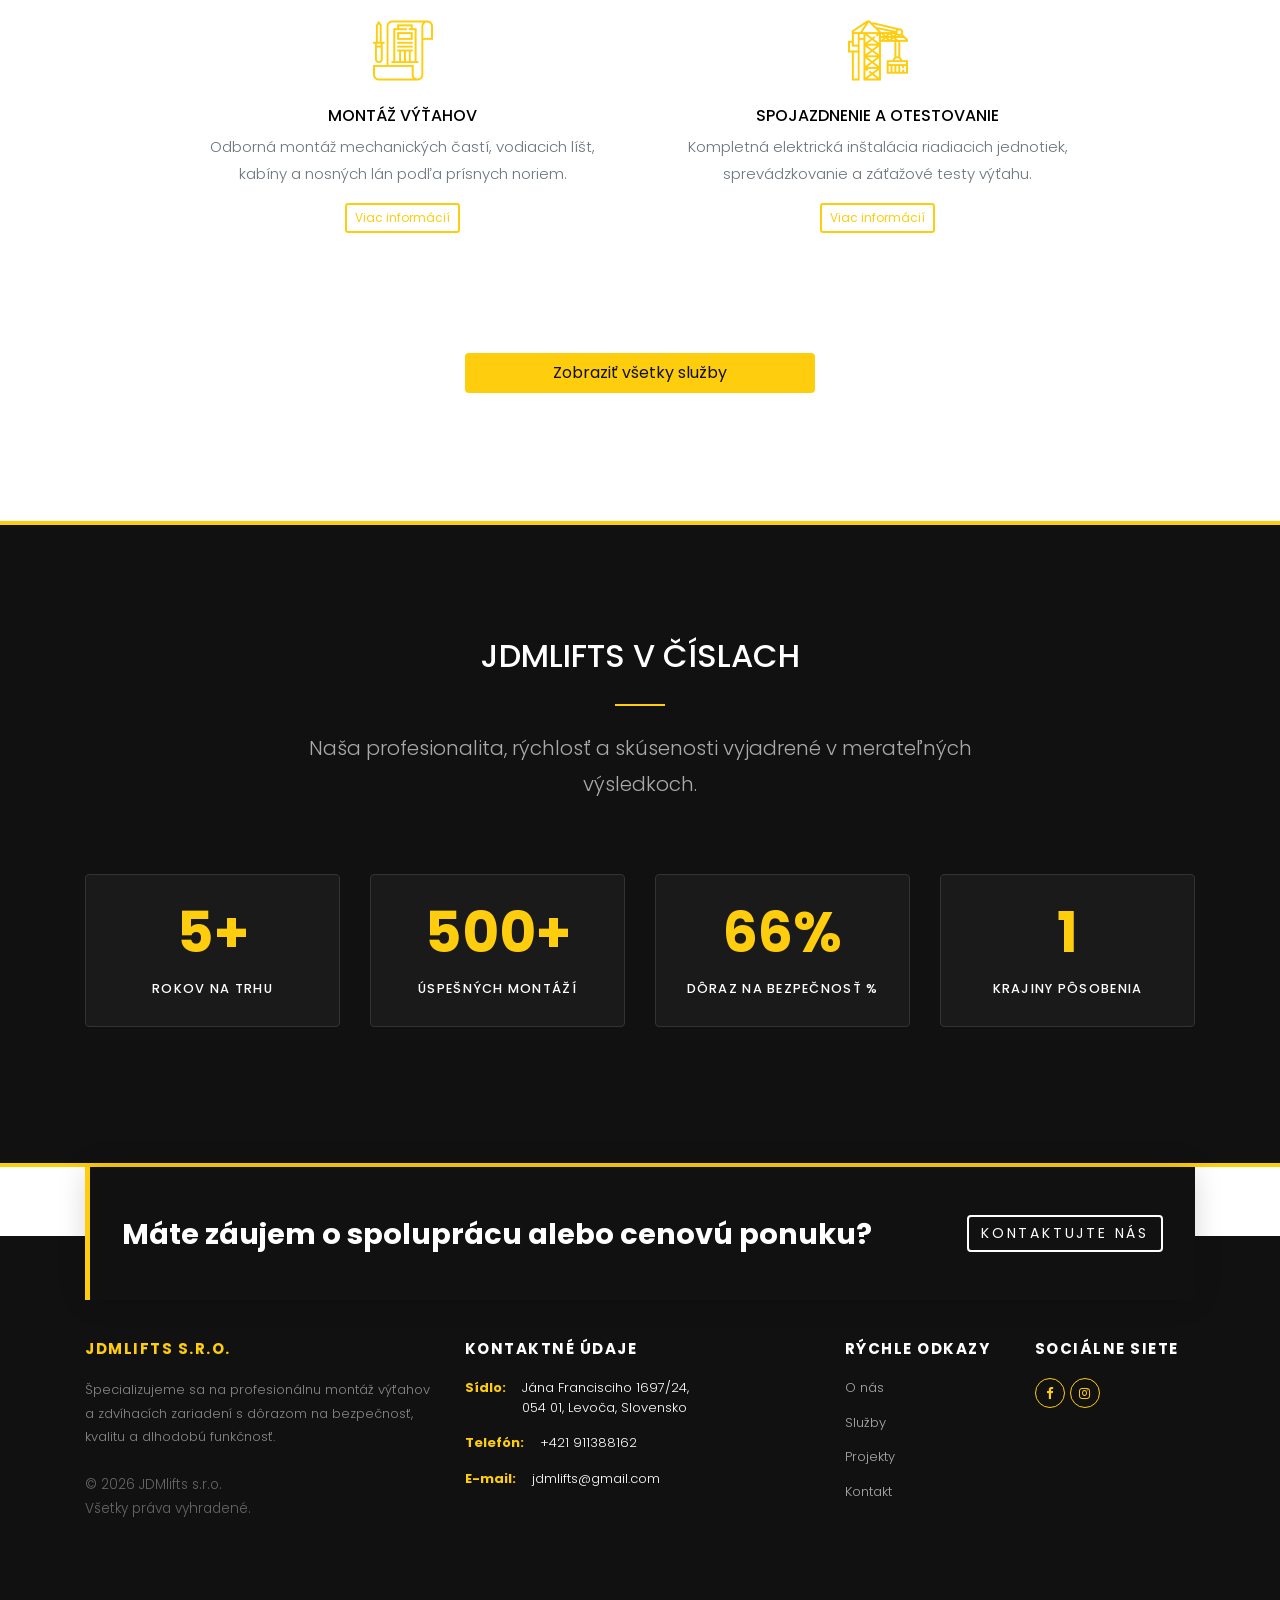
==== commit c8e6bc4d: "skuska swipe" ====
--- a/index.html
+++ b/index.html
@@ -384,7 +384,7 @@
   <script src="js/bootstrap.min.js"></script>
   <script src="js/owl.carousel.min.js"></script>
   <script src="js/jquery.waypoints.min.js"></script>
-  <script src="js/main.js?v=1.2"></script>
+  <script src="js/main.js?v=1.3"></script>
 </body>
 
 </html>
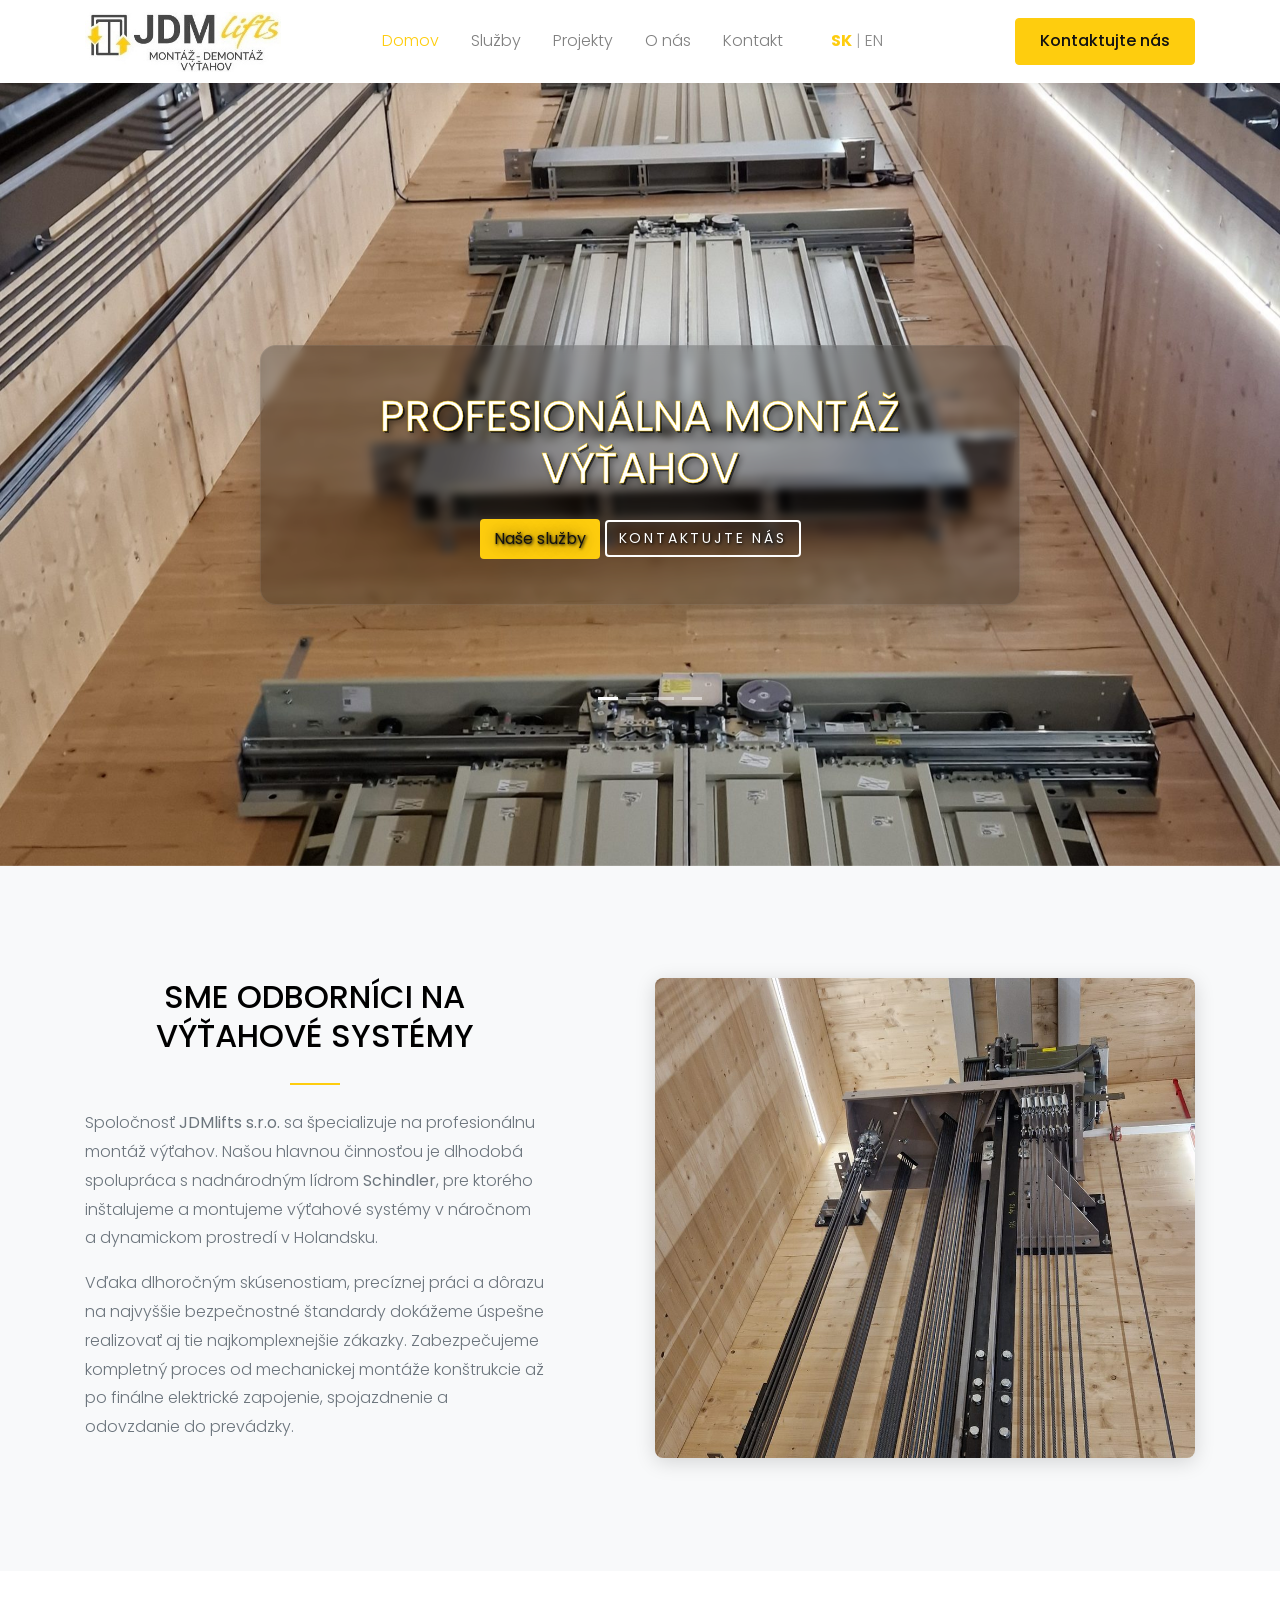
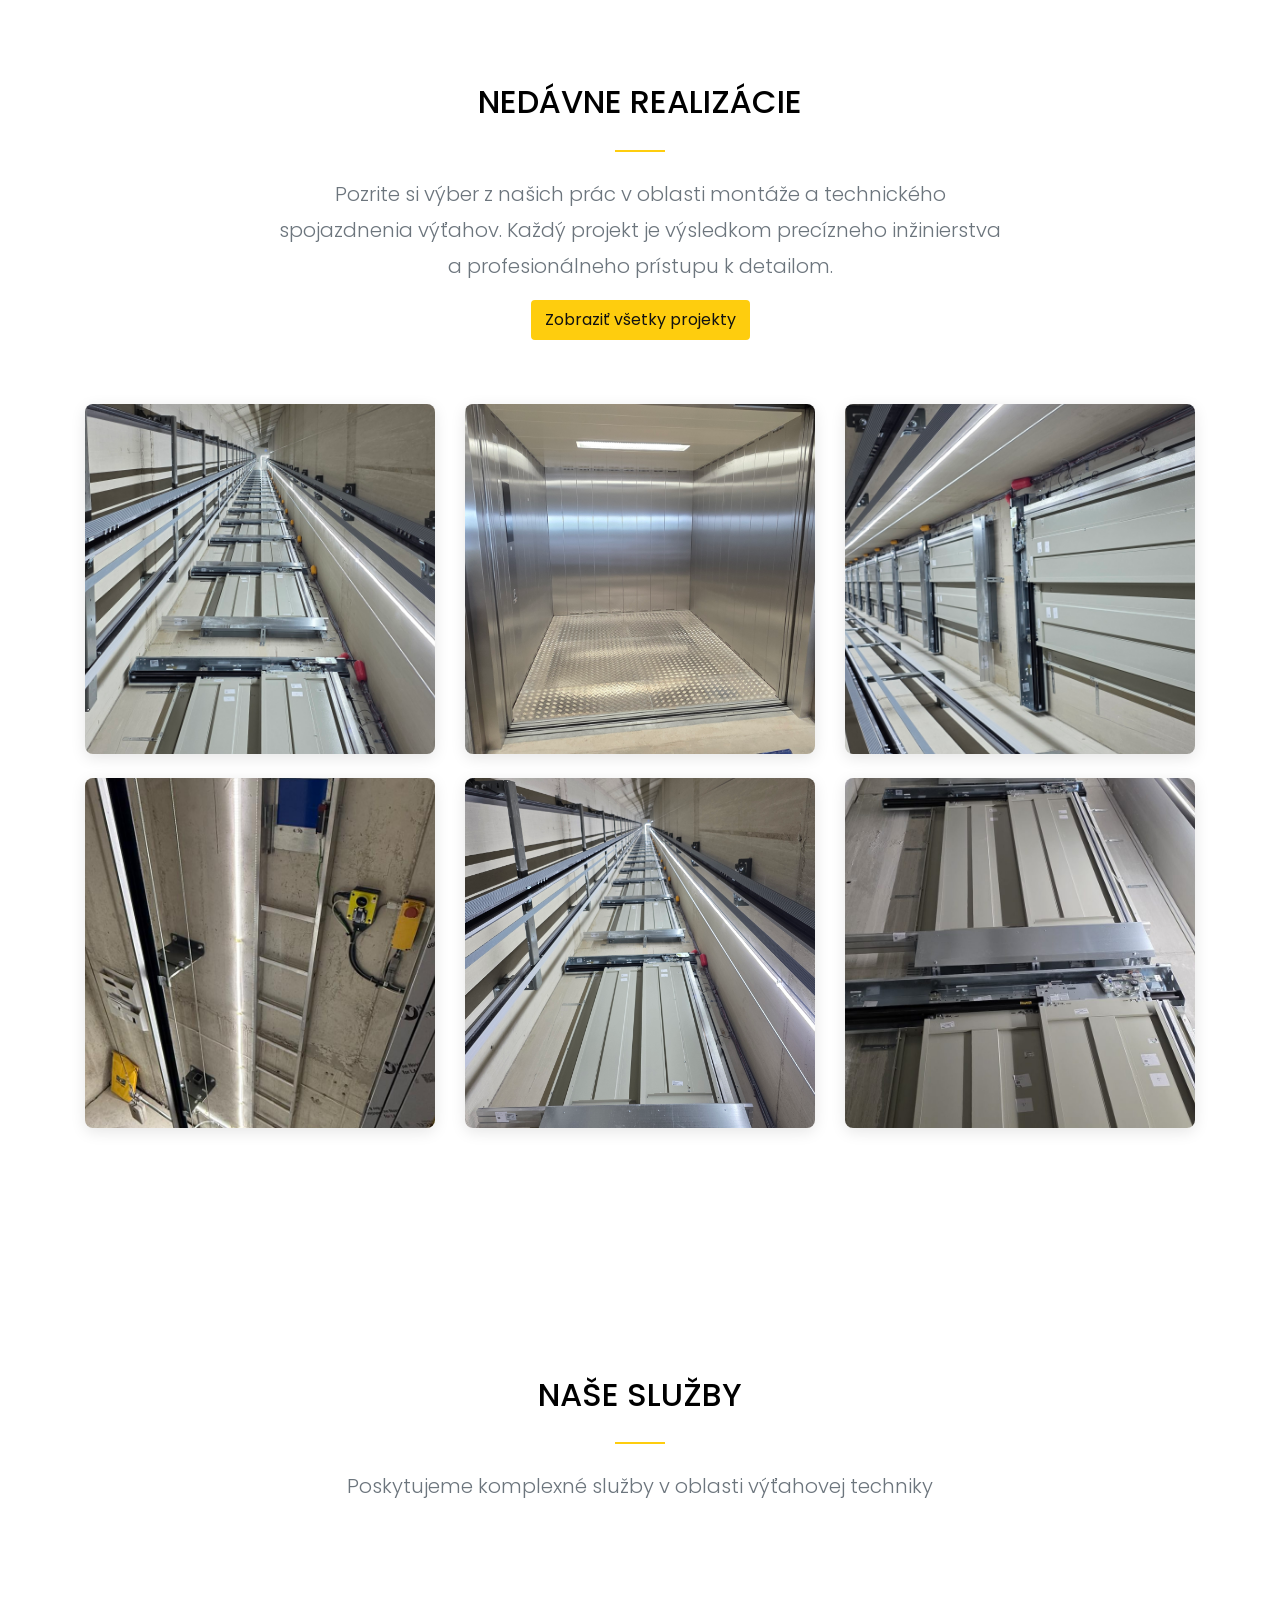
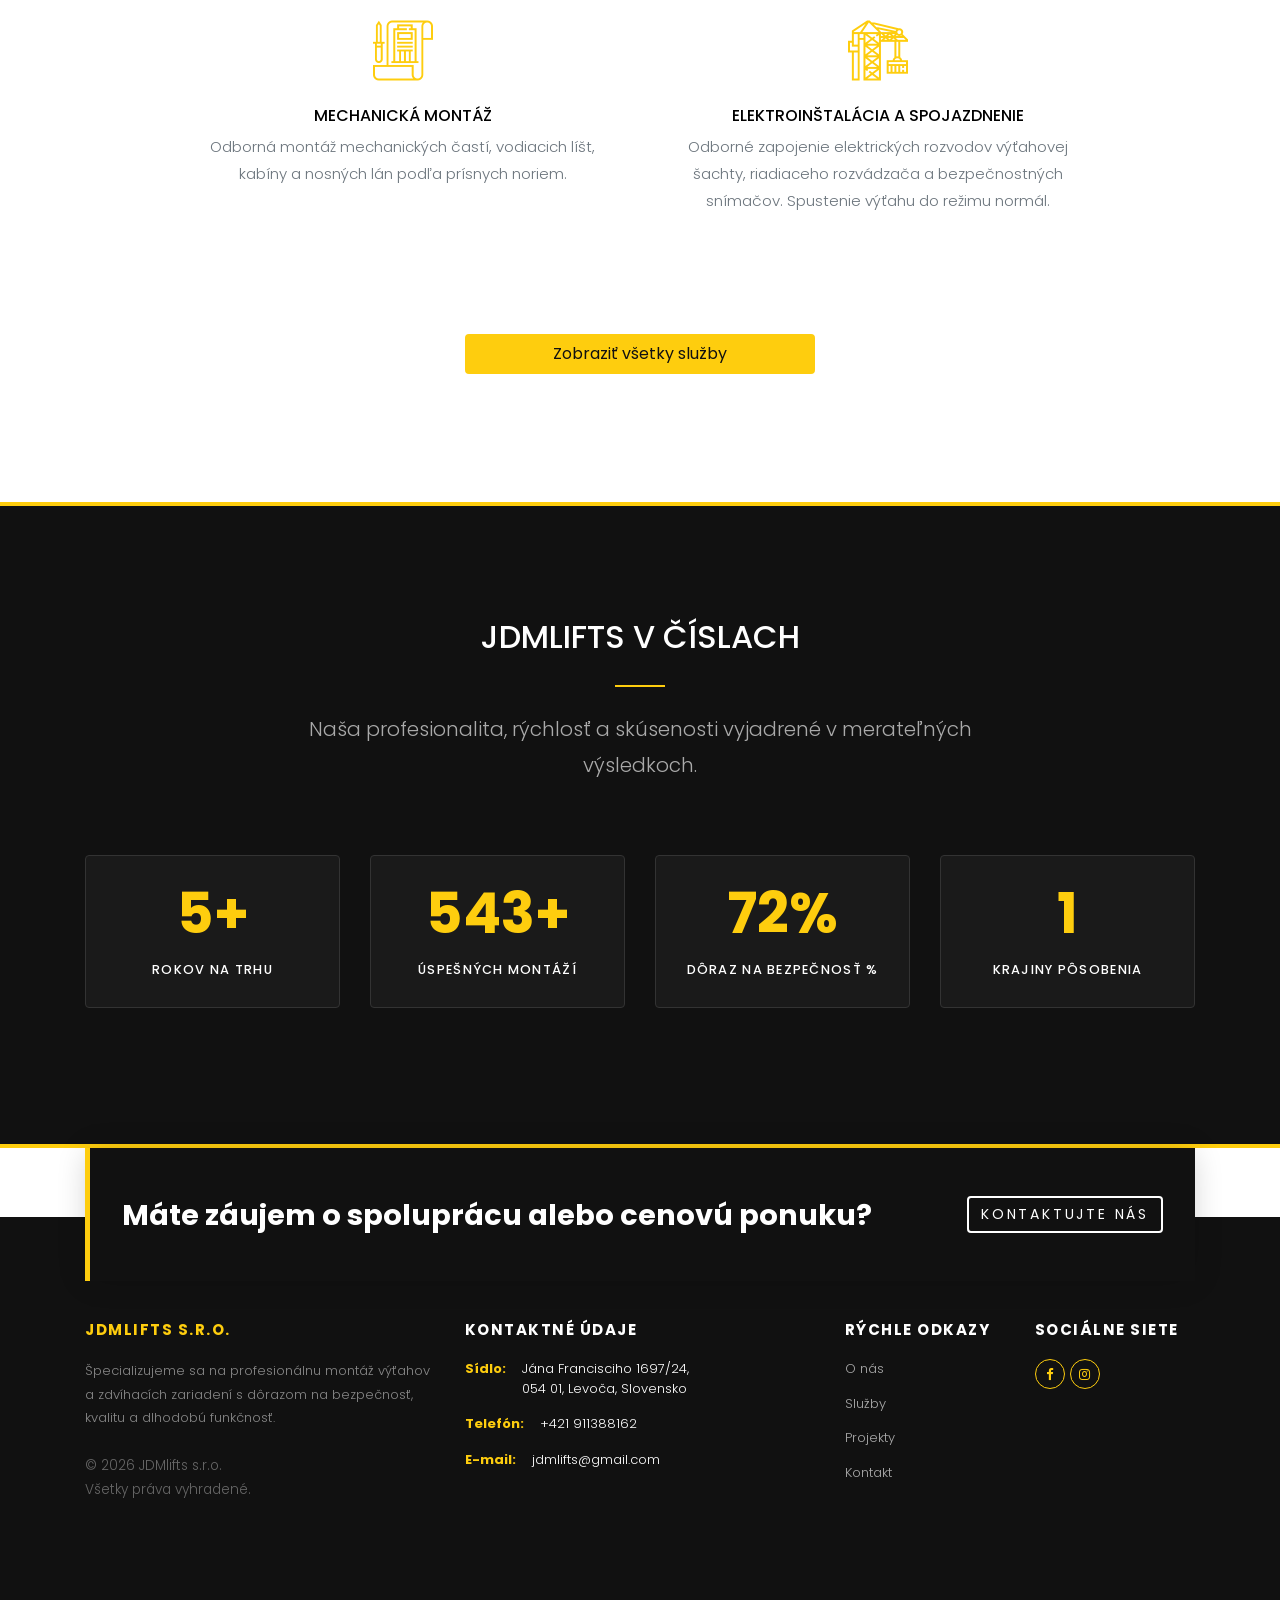
==== commit 80e67e09: "domovska sekcia zjednotena" ====
--- a/index.html
+++ b/index.html
@@ -225,9 +225,8 @@
           <div class="media d-block media-feature text-center">
             <span class="flaticon-blueprint icon"></span>
             <div class="media-body">
-              <h3 class="mt-0 text-black">Montáž výťahov</h3>
+              <h3 class="mt-0 text-black">Mechanická montáž</h3>
               <p>Odborná montáž mechanických častí, vodiacich líšt, kabíny a nosných lán podľa prísnych noriem.</p>
-              <p><a href="services.html" class="btn btn-outline-primary btn-sm">Viac informácií</a></p>
             </div>
           </div>
         </div>
@@ -236,9 +235,8 @@
           <div class="media d-block media-feature text-center">
             <span class="flaticon-crane icon"></span>
             <div class="media-body">
-              <h3 class="mt-0 text-black">Spojazdnenie a otestovanie</h3>
-              <p>Kompletná elektrická inštalácia riadiacich jednotiek, sprevádzkovanie a záťažové testy výťahu.</p>
-              <p><a href="services.html" class="btn btn-outline-primary btn-sm">Viac informácií</a></p>
+              <h3 class="mt-0 text-black">Elektroinštalácia a spojazdnenie</h3>
+              <p>Odborné zapojenie elektrických rozvodov výťahovej šachty, riadiaceho rozvádzača a bezpečnostných snímačov. Spustenie výťahu do režimu normál.</p>
             </div>
           </div>
         </div>
